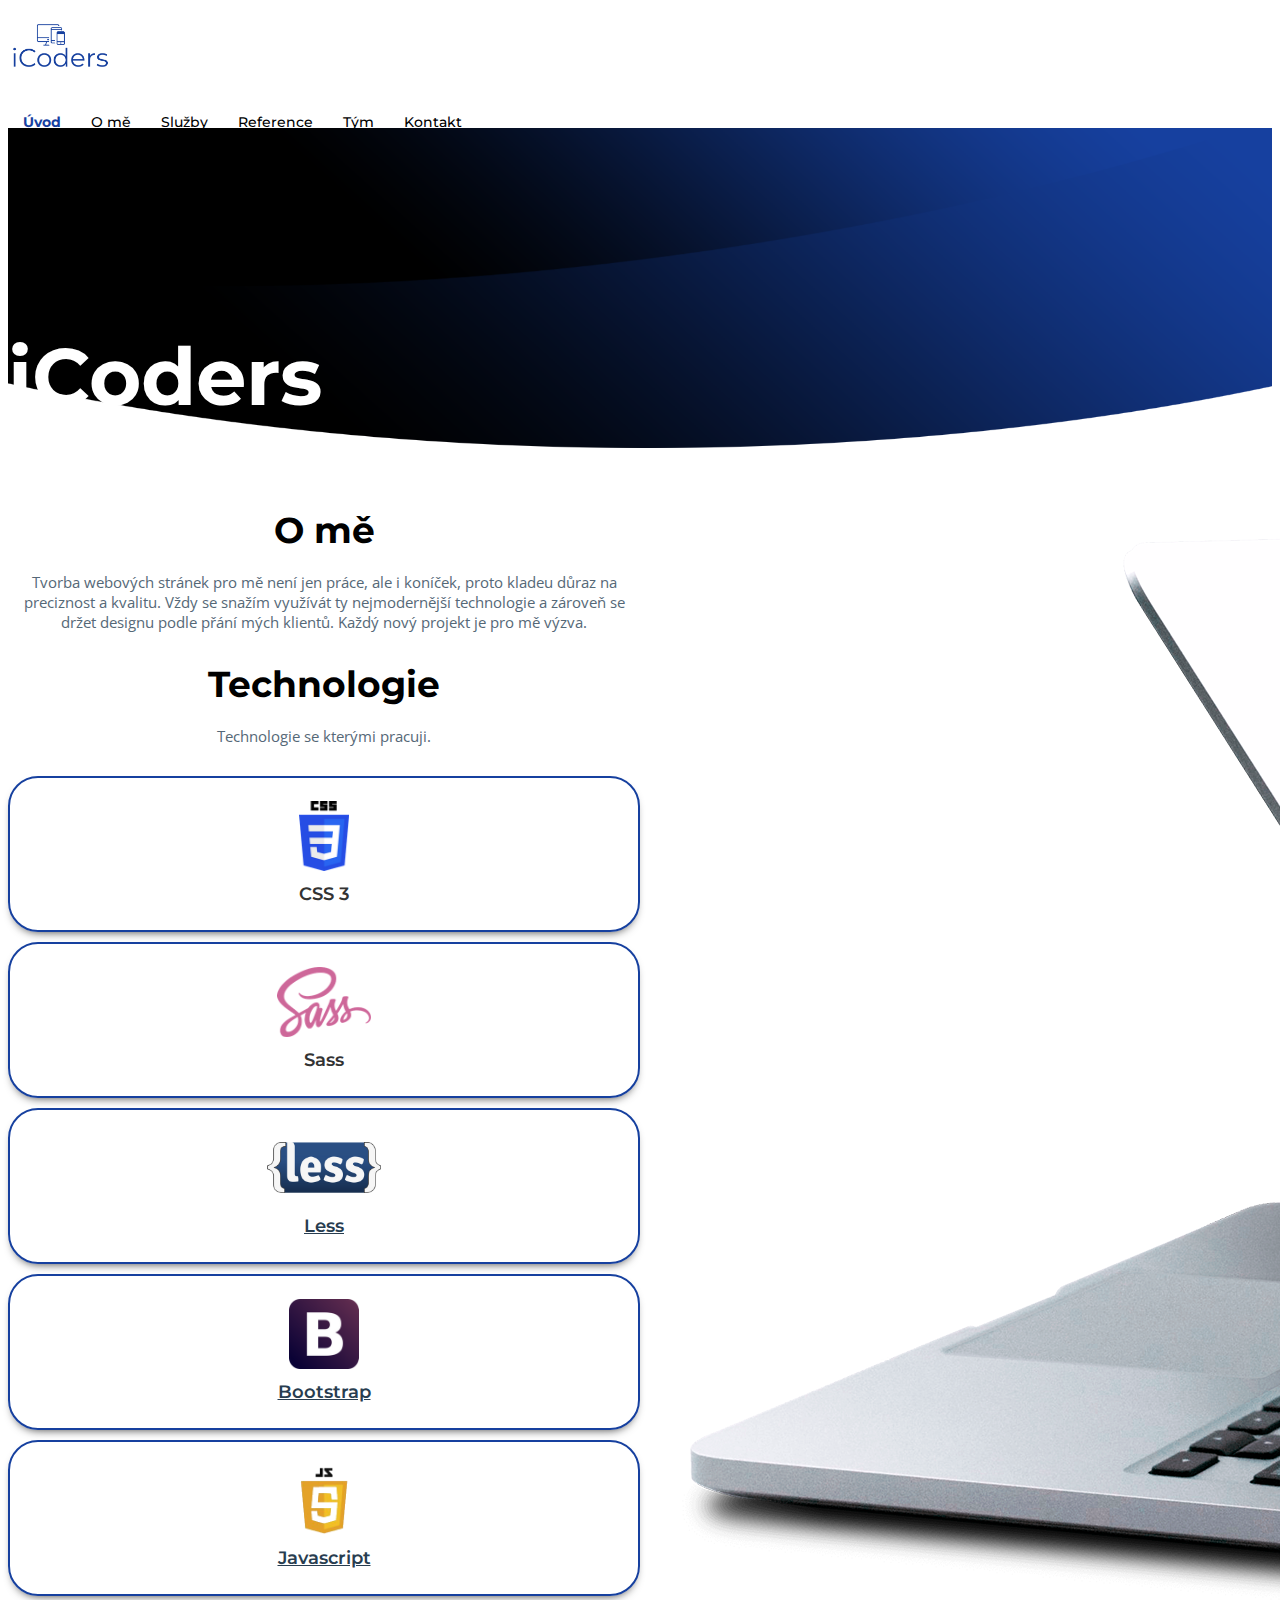
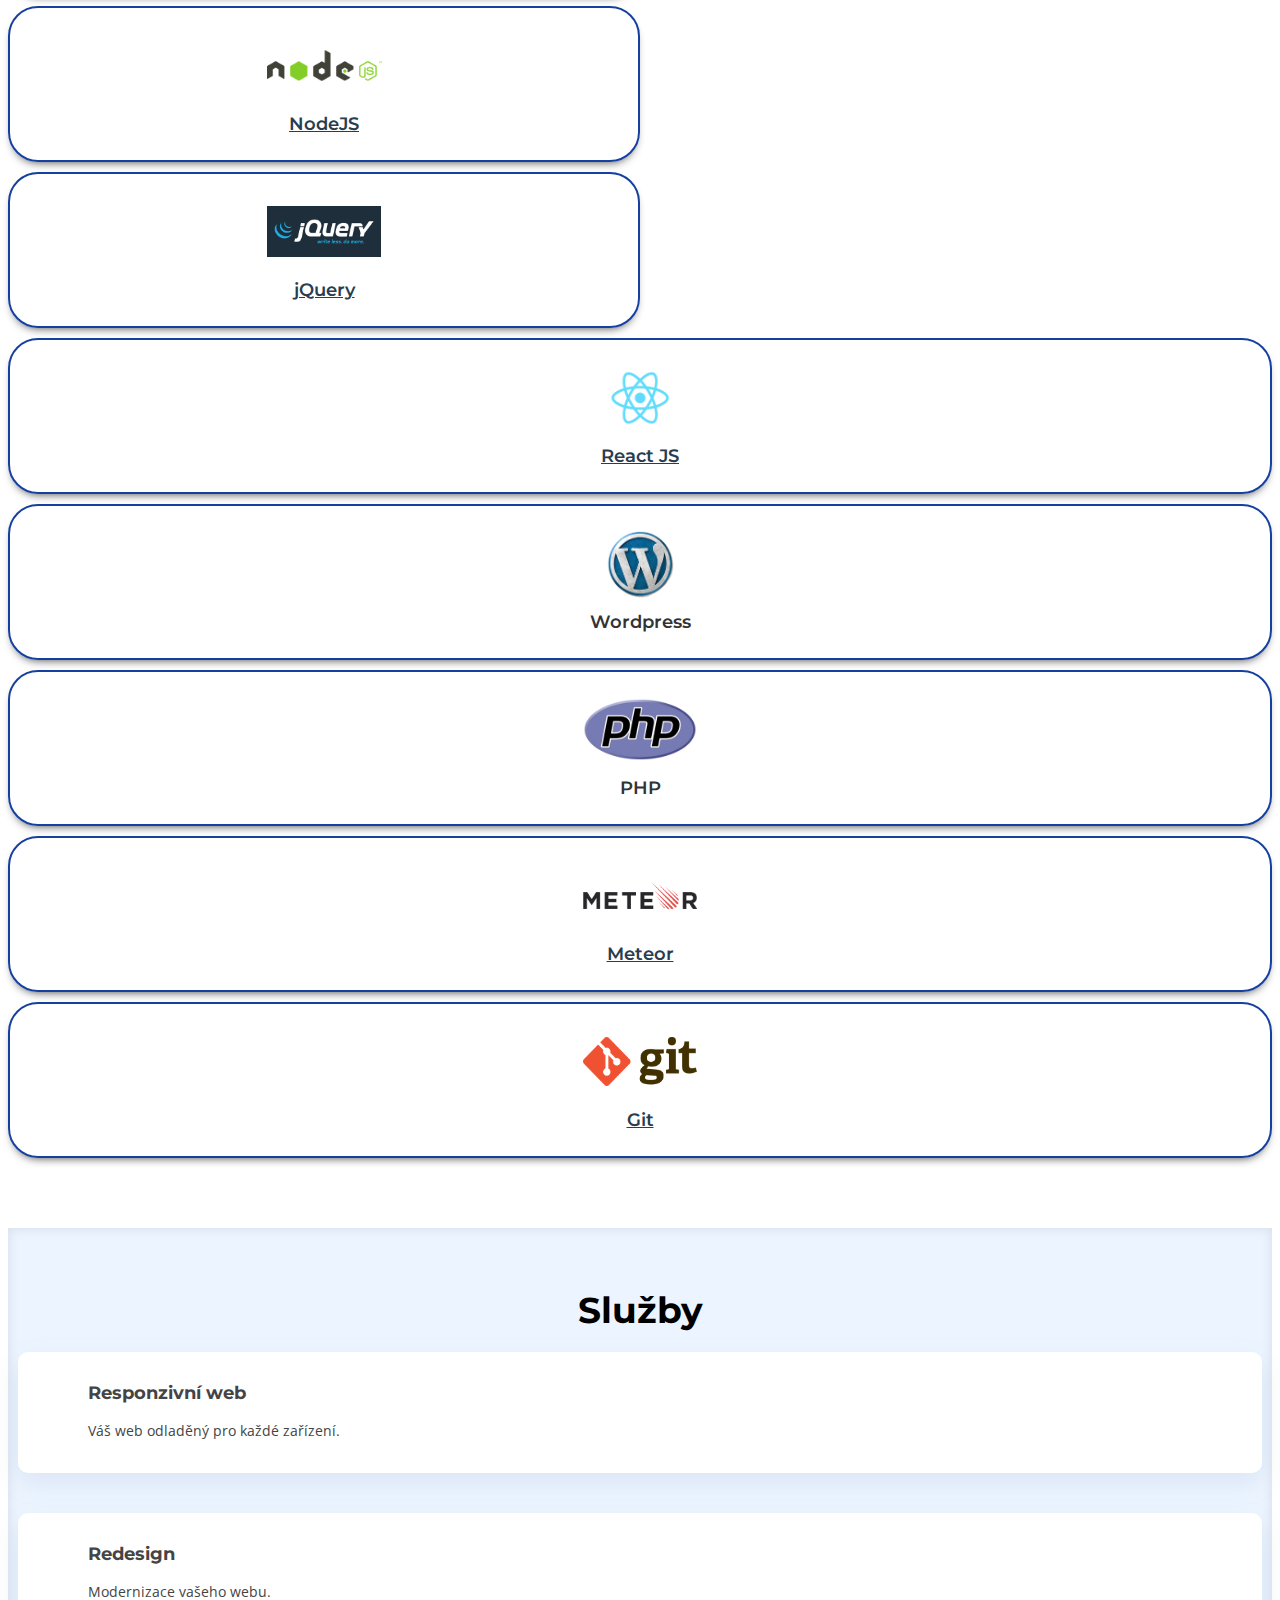
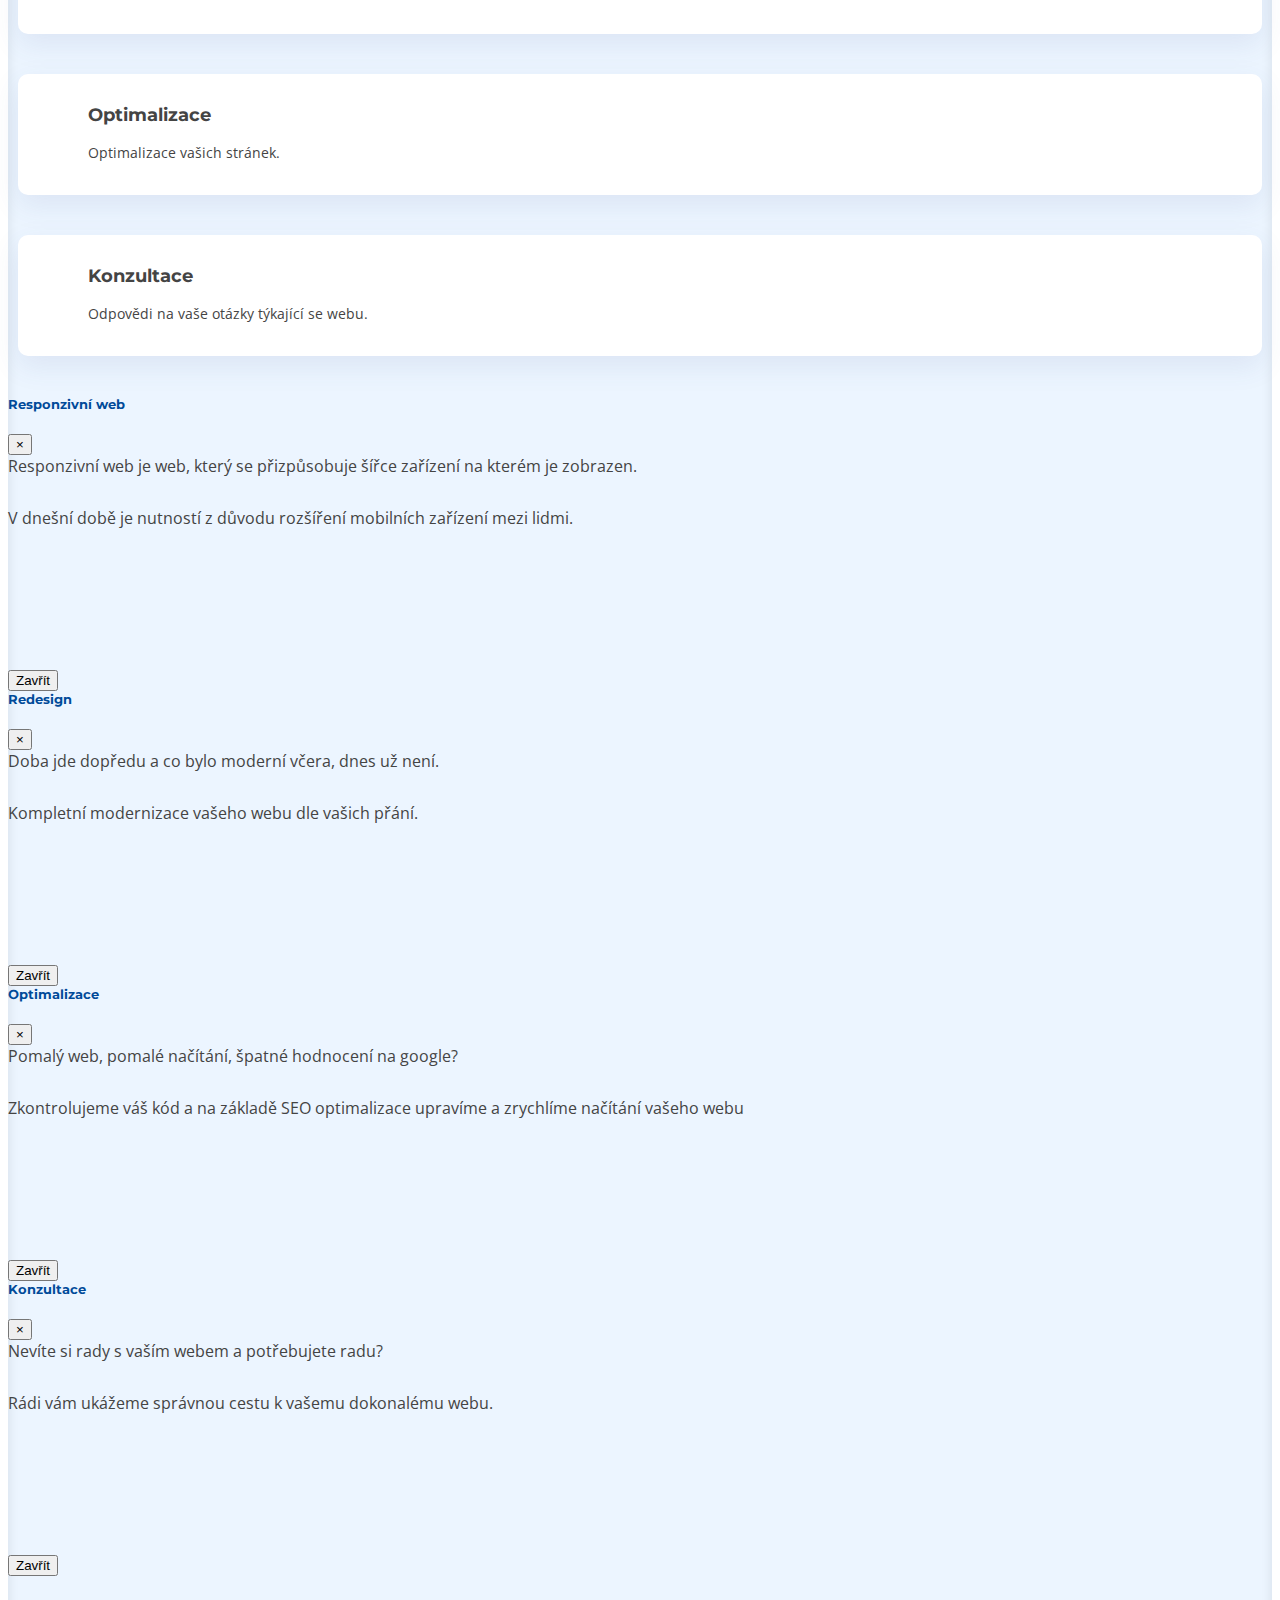
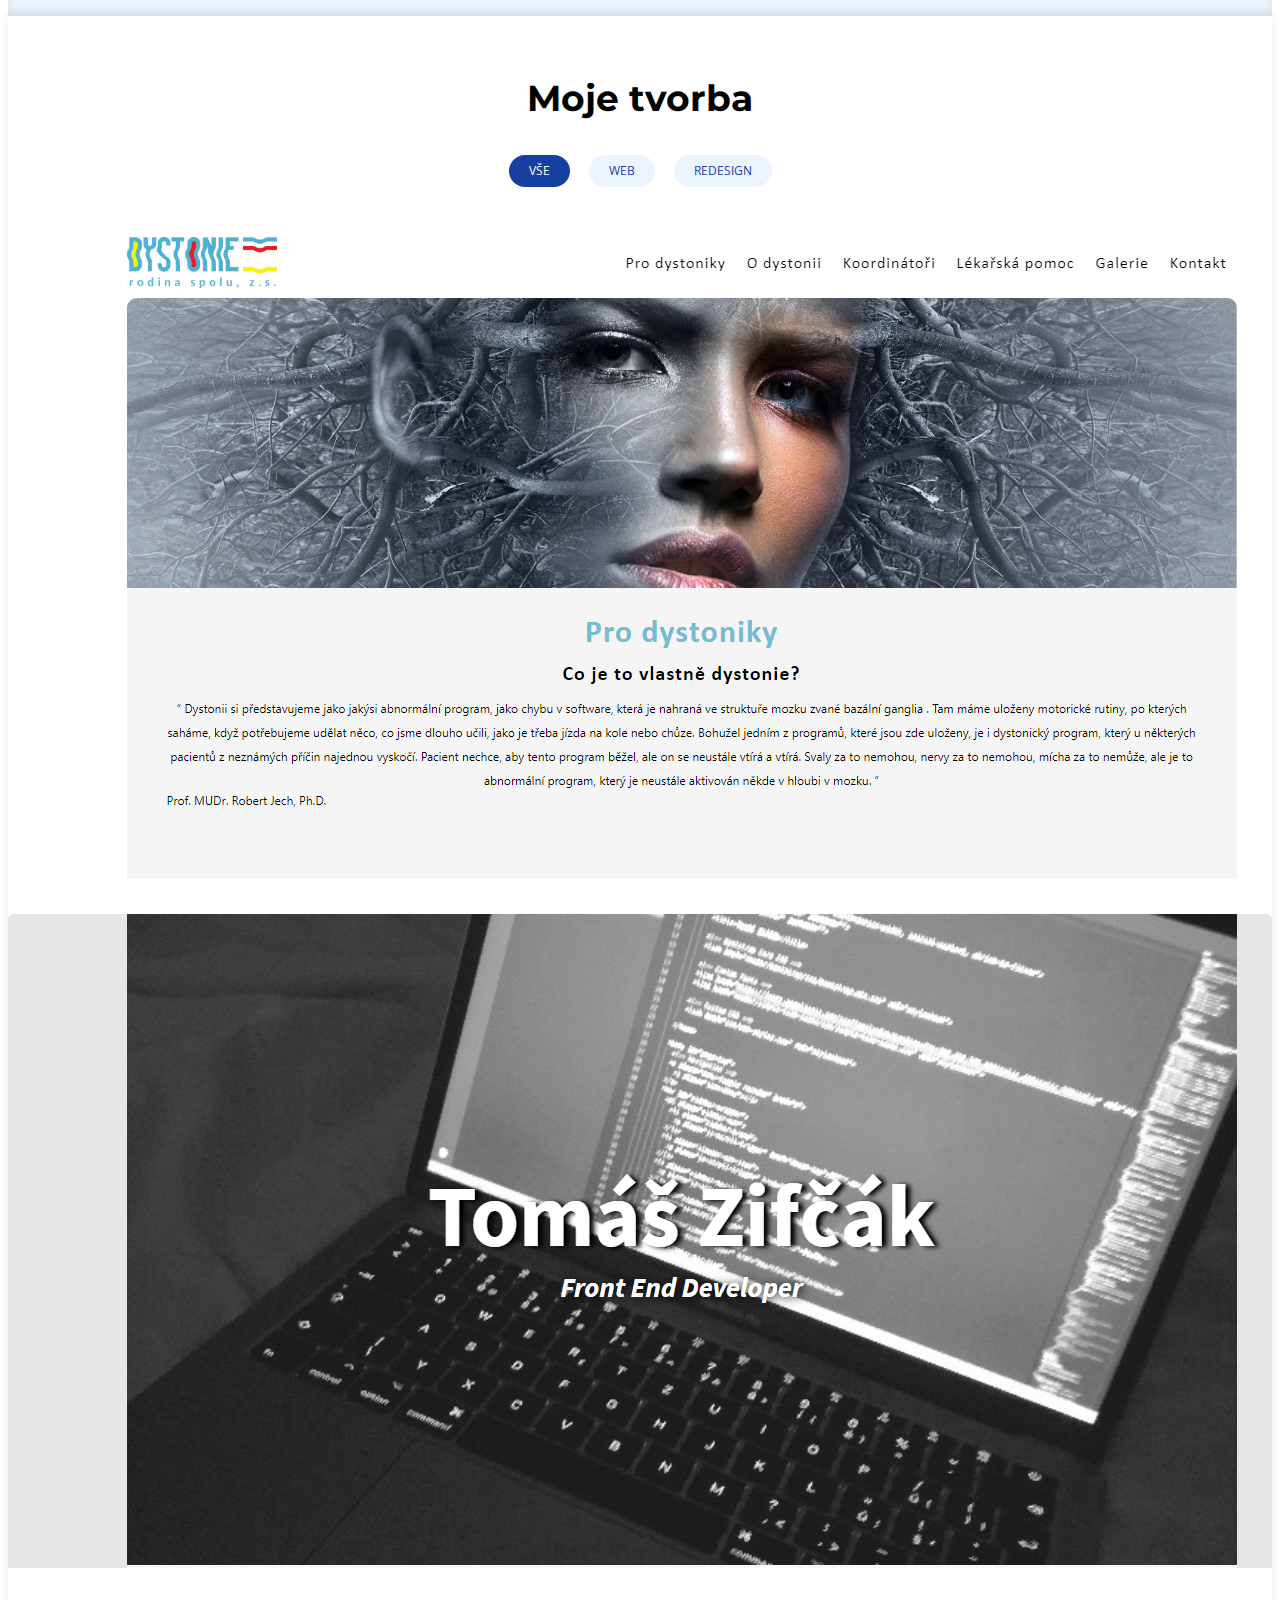
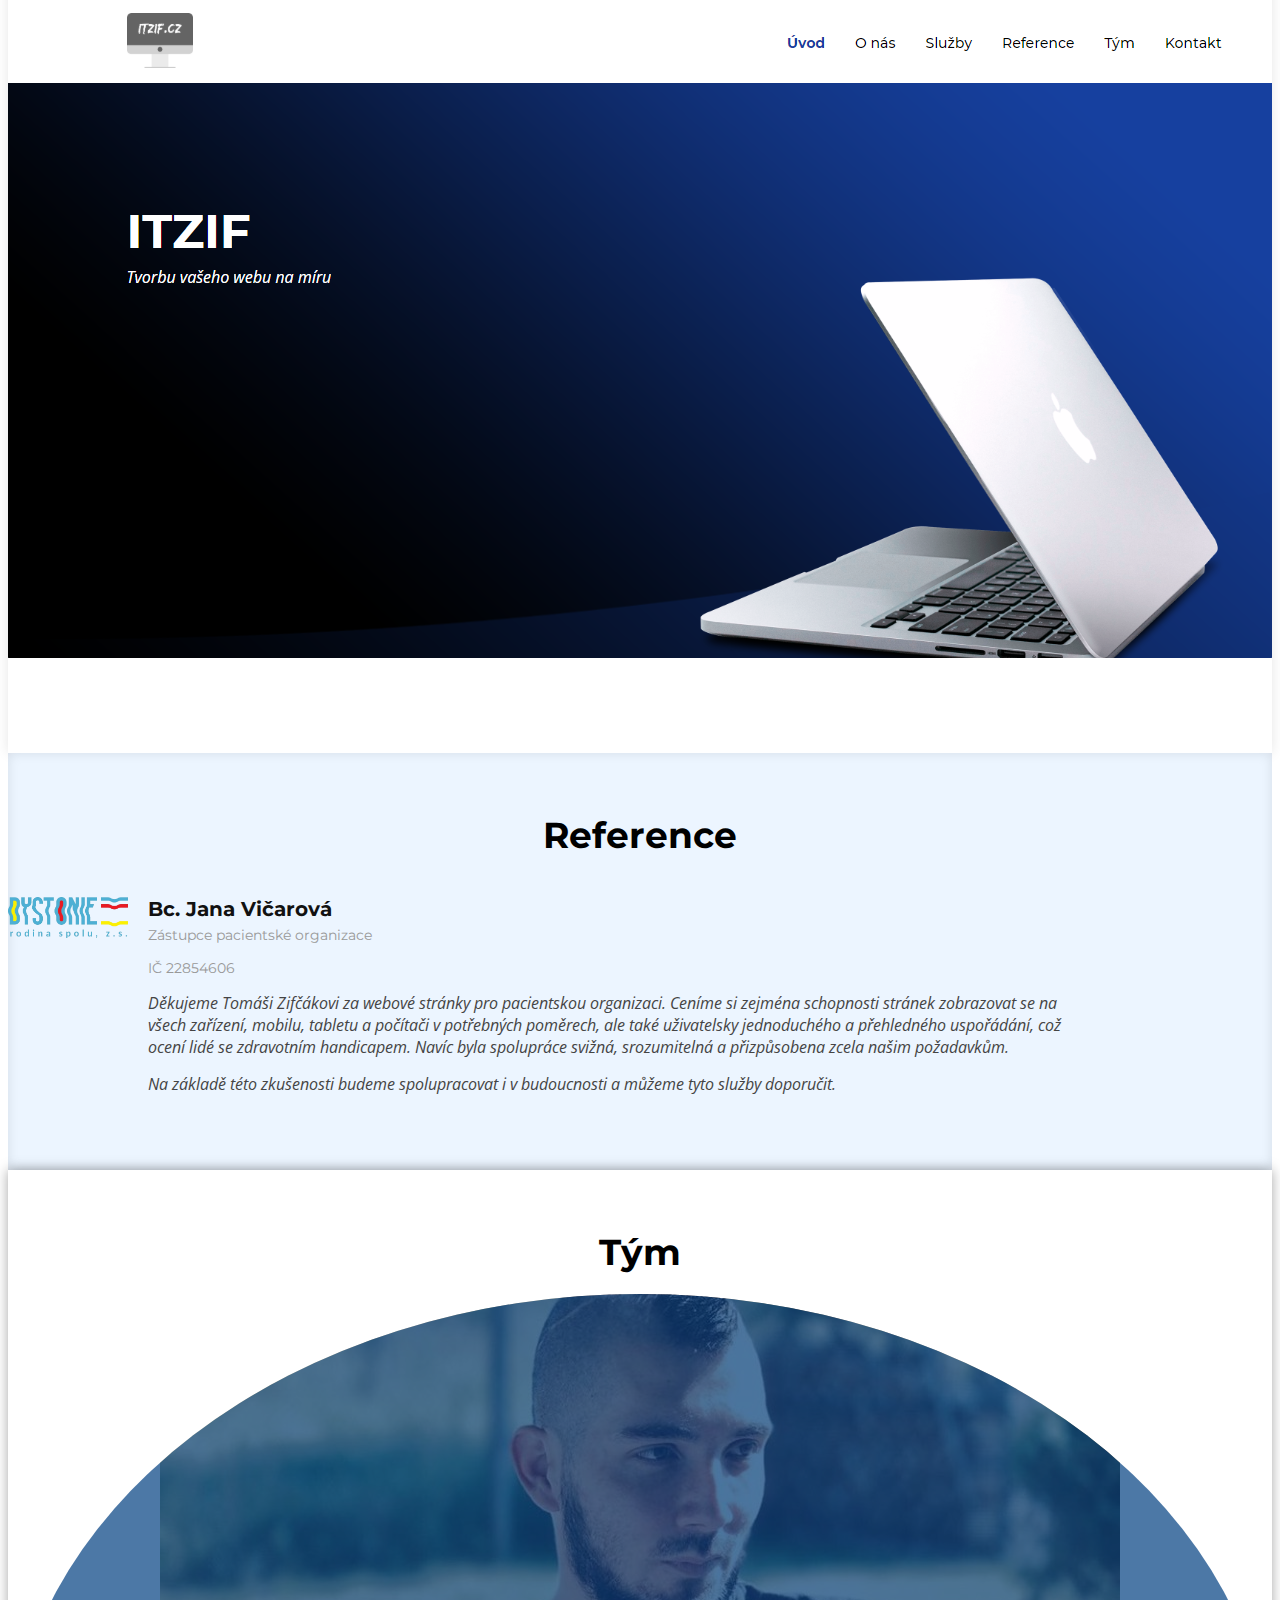
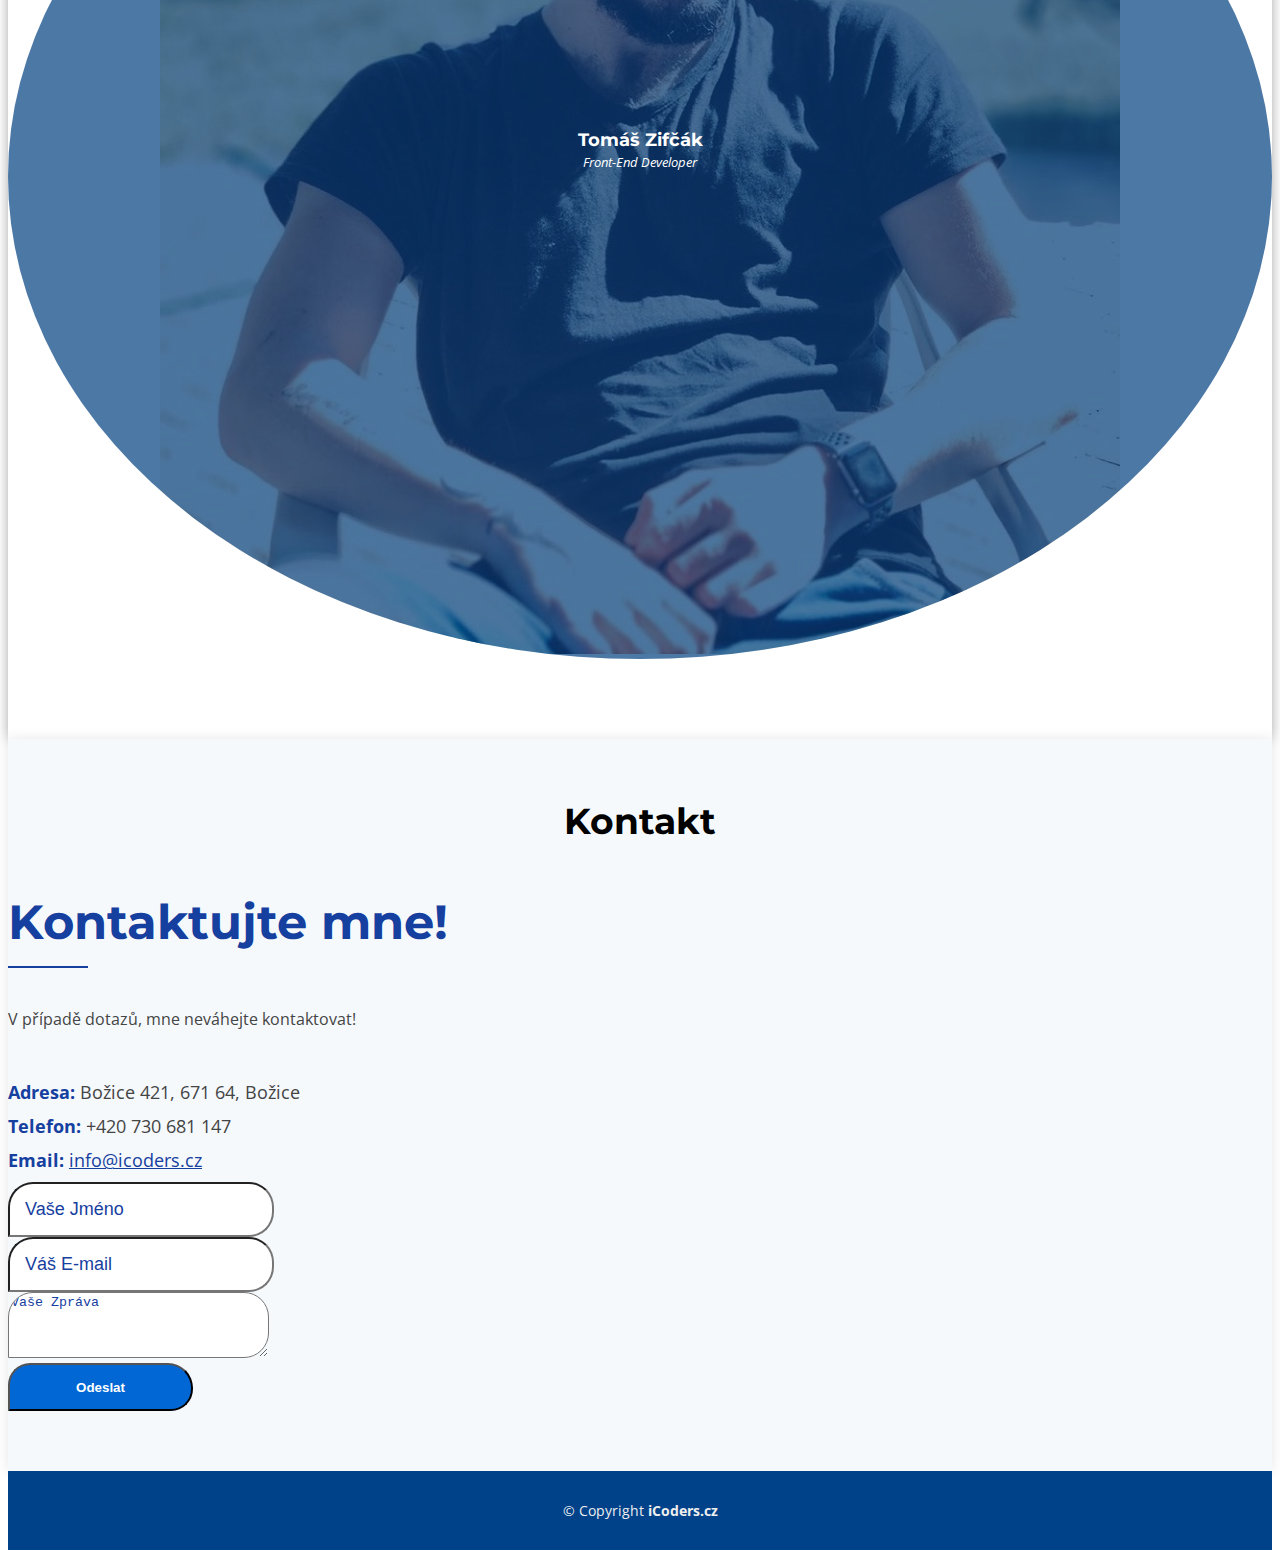
==== app.html @ a3548d5a "change on html and add app html teplate" ====
<!DOCTYPE html>
<html lang="en">
<head>
  <meta charset="utf-8">
  <title>iCoders</title>
  <meta content="width=device-width, initial-scale=1.0" name="viewport">
  <meta content="" name="keywords">
  <meta content="" name="description">
<script data-ad-client="ca-pub-7503499873285208" async src="https://pagead2.googlesyndication.com/pagead/js/adsbygoogle.js"></script>

  <!-- Favicons -->
  <link href="img/favicon.png" rel="icon">

  <!-- Google Fonts -->
  <link href="https://fonts.googleapis.com/css?family=Open+Sans:300,300i,400,400i,700,700i|Montserrat:300,400,500,700" rel="stylesheet">

  <!-- Bootstrap CSS File -->
  <link href="lib/bootstrap/css/bootstrap.min.css" rel="stylesheet">


  <!-- Libraries CSS Files -->
  <link href="lib/font-awesome/css/font-awesome.min.css" rel="stylesheet">
  <link href="lib/animate/animate.min.css" rel="stylesheet">
  <link href="lib/ionicons/css/ionicons.min.css" rel="stylesheet">
  <link href="lib/owlcarousel/assets/owl.carousel.min.css" rel="stylesheet">
  <link href="lib/lightbox/css/lightbox.min.css" rel="stylesheet">

  <!-- Main Stylesheet File -->
  <link href="css/style.css" rel="stylesheet">
</head>

<body>

  
  <!--==========================
  Header
  ============================-->
  <header id="header" class="fixed-top">
    <div class="container">

      <div class="logo float-left">
        <a href="#intro" class="scrollto"><img src="img/icoders-logo.png" alt="logo" class="img-fluid"></a>
      </div>

      <nav class="main-nav float-right d-none d-lg-block">
        <ul>
          <li class="active"><a href="#intro">Úvod</a></li>
          <li><a href="#about">O mě</a></li>
          <li><a href="#services">Služby</a></li>
          <li><a href="#portfolio">Reference</a></li>
          <li><a href="#team">Tým</a></li>
          <li><a href="#contact">Kontakt</a></li>
        </ul>
      </nav><!-- .main-nav -->
      
    </div>
  </header><!-- #header -->

  <!--==========================
    Intro Section
  ============================-->
  <section id="intro" class="clearfix">
    <div class="container">
      <div class="intro-info  wow fadeInUp">
        <h2>iCoders</h2>
        <p>Tvorba vašeho webu na míru </p>
      </div>

      <div class="intro-img  wow fadeInRight" data-wow-delay="0.3s">
        <img src="img/pc.png" alt="pc" class="img-fluid">
      </div>

     

    </div>
  </section><!-- #intro -->

  <main id="main">

    <!--==========================
      About Us Section
    ============================-->
    <section id="about">
      <div class="container">

        <header class="section-header">
          <h3>O mě</h3>
          <p>
            Tvorba webových stránek pro mě není jen práce, ale i koníček, proto kladeu důraz na preciznost a kvalitu.
            Vždy se snažím využívát ty nejmodernější technologie a zároveň se držet designu podle přání
            mých klientů. Každý nový projekt je pro mě výzva.
          </p>
        </header>
        <div class="section-header">
          <h3>Technologie</h3>
          <p> Technologie se kterými pracuji. </p>
        </div>

        <div class="row about-container">
          <div class="col-lg-4 content">
            <div class="icon-box wow fadeInUp">
              <div class="icon"><img src="img/technologie/css3.png" alt="css3" class="img-fluid" /></div>
              <h4 class="title">CSS 3</h4>
            </div>

            <div class="icon-box wow fadeInUp">
              <div class="icon"><img src="img/technologie/sass.png" alt="sass" class="img-fluid" /></div>
              <h4 class="title">Sass</h4>
            </div>

            <div class="icon-box wow fadeInUp" data-wow-delay="0.2s">
              <div class="icon"><img src="img/technologie/less.png" alt="less" class="img-fluid" /></div>
              <h4 class="title"><a href="">Less</a></h4>
            </div>

            <div class="icon-box wow fadeInUp" data-wow-delay="0.4s">
              <div class="icon"><img src="img/technologie/bootstrap.png" alt="bootstrap" class="img-fluid" /></div>
              <h4 class="title"><a href="">Bootstrap</a></h4>
            </div>
          </div>

          <div class="col-lg-4 content">
            <div class="icon-box wow fadeInUp" data-wow-delay="0.2s">
              <div class="icon"><img src="img/technologie/javascript.png" alt="javascript" class="img-fluid" /></div>
              <h4 class="title"><a href="">Javascript</a></h4>
            </div>

            <div class="icon-box wow fadeInUp" data-wow-delay="0.4s">
              <div class="icon"><img src="img/technologie/nodejs.png" alt="nodejs" class="img-fluid" /></div>
              <h4 class="title"><a href="">NodeJS</a></h4>
            </div>

            <div class="icon-box wow fadeInUp" data-wow-delay="0.4s">
              <div class="icon"><img src="img/technologie/jquery.png" alt="jquery" class="img-fluid" /></div>
              <h4 class="title"><a href="">jQuery</a></h4>
            </div>

            <div class="icon-box wow fadeInUp" data-wow-delay="0.4s">
              <div class="icon"><img src="img/technologie/reactjs.png" alt="reactjs" class="img-fluid" /></div>
              <h4 class="title"><a href="">React JS</a></h4>
            </div>
          </div>
          <div class="col-lg-4 content">
            <div class="icon-box wow fadeInUp">
              <div class="icon"><img src="img/technologie/wordpress.png" alt="wordpress" class="img-fluid" /></div>
              <h4 class="title">Wordpress</h4>
            </div>

            <div class="icon-box wow fadeInUp">
              <div class="icon"><img src="img/technologie/php.png" alt="php" class="img-fluid" /></div>
              <h4 class="title">PHP</h4>
            </div>

            <div class="icon-box wow fadeInUp" data-wow-delay="0.2s">
              <div class="icon"><img src="img/technologie/meteorjs.png" alt="meteorjs" class="img-fluid" /></div>
              <h4 class="title"><a href="">Meteor</a></h4>
            </div>
  
            <div class="icon-box wow fadeInUp" data-wow-delay="0.4s">
              <div class="icon"><img src="img/technologie/git.png" alt="git" class="img-fluid" /></div>
              <h4 class="title"><a href="">Git</a></h4>
            </div>
          </div>
        </div>
      </div>
    </section><!-- #about -->

    <!--==========================
      Services Section
    ============================-->
    <section id="services" class="section-bg">
      <div class="container">

        <header class="section-header">
          <h3>Služby</h3>
        </header>

        <div class="row">
          <div class="col-md-6 col-lg-5 offset-lg-1 mb-4 wow bounceInUp" data-wow-duration="1.4s">
            <div class="box" data-toggle="modal" data-target="#responsive">
              <div class="icon"><i class="fa fa-mobile"></i></div>
              <h4 class="title">Responzivní web</h4>
              <p class="description">Váš web odladěný pro každé zařízení.</p>
            </div>
          </div>

          <div class="col-md-6 col-lg-5 mb-4 wow bounceInUp" data-wow-duration="1.4s">
            <div class="box" data-toggle="modal" data-target="#redesign">
              <div class="icon"><i class="fa fa-pencil"></i></div>
              <h4 class="title">Redesign</h4>
              <p class="description">Modernizace vašeho webu.</p>
            </div>
          </div>

          <div class="col-md-6 col-lg-5 offset-lg-1 mb-4 wow bounceInUp" data-wow-delay="0.1s" data-wow-duration="1.4s">
            <div class="box" data-toggle="modal" data-target="#optimalization">
              <div class="icon"><i class="fa fa-history"></i></div>
              <h4 class="title">Optimalizace</h4>
              <p class="description">Optimalizace vašich stránek.</p>
            </div>
          </div>

          <div class="col-md-6 col-lg-5 mb-4 wow bounceInUp" data-wow-delay="0.1s" data-wow-duration="1.4s">
            <div class="box" data-toggle="modal" data-target="#konzultation">
              <div class="icon"><i class="fa fa-info-circle"></i></div>
              <h4 class="title">Konzultace</h4>
              <p class="description">Odpovědi na vaše otázky týkající se webu.</p>
            </div>
          </div>
        </div>
      </div>

      <div class="modal fade" id="responsive" tabindex="-1" role="dialog" aria-labelledby="responsive" aria-hidden="true">
        <div class="modal-dialog modal-lg modal-dialog-centered" role="document">
          <div class="modal-content">
            <div class="modal-header">
              <h5 class="modal-title" id="responsive">Responzivní web</h5>
              <button type="button" class="close" data-dismiss="modal" aria-label="Close">
                <span aria-hidden="true">&times;</span>
              </button>
            </div>
            <div class="modal-body">
              <p>Responzivní web je web, který se přizpůsobuje šířce zařízení na kterém je zobrazen.</p>
              <p>V dnešní době je nutností z důvodu rozšíření mobilních zařízení mezi lidmi.</p>
              <div class="d-flex justify-content-center align-items-center">
                <i class="fa fa-mobile"></i>
                <i class="fa fa-tablet"></i>
                <i class="fa fa-desktop"></i>
              </div>
            </div>
            <div class="modal-footer">
              <button type="button" class="btn btn-danger" data-dismiss="modal">Zavřít</button>
            </div>
          </div>
        </div>
      </div>

      <div class="modal fade" id="redesign" tabindex="-1" role="dialog" aria-labelledby="redesign" aria-hidden="true">
        <div class="modal-dialog modal-lg modal-dialog-centered" role="document">
          <div class="modal-content">
            <div class="modal-header">
              <h5 class="modal-title" id="redesign">Redesign</h5>
              <button type="button" class="close" data-dismiss="modal" aria-label="Close">
                <span aria-hidden="true">&times;</span>
              </button>
            </div>
            <div class="modal-body">
              <p>Doba jde dopředu a co bylo moderní včera, dnes už není.</p>
              <p>Kompletní modernizace vašeho webu dle vašich přání.</p>
              <div class="d-flex justify-content-center align-items-center">
                <i class="fa fa-edit"></i>
                <i class="fa fa-pencil"></i>
                <i class="fa fa-picture-o"></i>
              </div>
            </div>
            <div class="modal-footer">
              <button type="button" class="btn btn-danger" data-dismiss="modal">Zavřít</button>
            </div>
          </div>
        </div>
      </div>

      <div class="modal fade" id="optimalization" tabindex="-1" role="dialog" aria-labelledby="optimalization" aria-hidden="true">
        <div class="modal-dialog modal-lg modal-dialog-centered" role="document">
          <div class="modal-content">
            <div class="modal-header">
              <h5 class="modal-title" id="optimalization">Optimalizace</h5>
              <button type="button" class="close" data-dismiss="modal" aria-label="Close">
                <span aria-hidden="true">&times;</span>
              </button>
            </div>
            <div class="modal-body">
              <p>Pomalý web, pomalé načítání, špatné hodnocení na google?</p>
              <p>Zkontrolujeme váš kód a na základě SEO optimalizace upravíme a zrychlíme načítání vašeho webu</p>
              <div class="d-flex justify-content-center align-items-center">
                <i class="fa fa-line-chart"></i>
                <i class="fa fa-history"></i>
              </div>
            </div>
            <div class="modal-footer">
              <button type="button" class="btn btn-danger" data-dismiss="modal">Zavřít</button>
            </div>
          </div>
        </div>
      </div>
  
      <div class="modal fade" id="konzultation" tabindex="-1" role="dialog" aria-labelledby="konzultation" aria-hidden="true">
        <div class="modal-dialog modal-lg modal-dialog-centered" role="document">
          <div class="modal-content">
            <div class="modal-header">
              <h5 class="modal-title" id="konzultation">Konzultace</h5>
              <button type="button" class="close" data-dismiss="modal" aria-label="Close">
                <span aria-hidden="true">&times;</span>
              </button>
            </div>
            <div class="modal-body">
              <p>Nevíte si rady s vaším webem a potřebujete radu?</p>
              <p>Rádi vám ukážeme správnou cestu k vašemu dokonalému webu.</p>
              <div class="d-flex justify-content-center align-items-center">
                <i class="fa fa-map-signs"></i>
                <i class="fa fa-wrench"></i>
              </div>
            </div>
            <div class="modal-footer">
              <button type="button" class="btn btn-danger" data-dismiss="modal">Zavřít</button>
            </div>
          </div>
        </div>
      </div>
    </section><!-- #services -->

    <!--==========================
      Portfolio Section
    ============================-->
    <section id="portfolio" class="clearfix">
      <div class="container">

        <header class="section-header">
          <h3 class="section-title">Moje tvorba</h3>
        </header>

        <div class="row">
          <div class="col-lg-12">
            <ul id="portfolio-flters">
              <li data-filter="*" class="filter-active">Vše</li>
              <li data-filter=".filter-web">Web</li>
              <li data-filter=".filter-redesign">Redesign</li>              
            </ul>
          </div>
        </div>

        <div class="row portfolio-container">
          <div class="col-lg-4 col-md-6 portfolio-item filter-web" data-wow-delay="0.1s">
            <div class="portfolio-wrap">
              <img src="img/tvorba/dystonia.png" class="img-fluid" alt="dystonia">
              <div class="portfolio-info">
                <h4><a href="http://www.dystonia.cz/" target="_blank">Dystonia.cz</a></h4>
                <p>Web pro organiaci, která pomáhá pacientům s dystonií.</p>
                <div>
                  <a href="img/tvorba/dystonia.png" class="link-preview" data-lightbox="portfolio" data-title="Dystonia" title="Preview"><i class="ion ion-eye"></i></a>
                </div>
              </div>
            </div>
          </div>
          <div class="col-lg-4 col-md-6 portfolio-item filter-redesign" data-wow-delay="0.1s">
            <div class="portfolio-wrap">
              <img src="img/tvorba/itzif1.png" class="img-fluid" alt="itzif 1">
              <div class="portfolio-info">
                <h4>ITZIF 1.verze</a></h4>
                <p>Osobní stránky</p>
                <div>
                  <a href="img/tvorba/itzif1.png" class="link-preview" data-lightbox="portfolio" data-title="ITZIF 1. verze" title="Preview"><i class="ion ion-eye"></i></a>
                </div>
              </div>
            </div>
          </div>
          <div class="col-lg-4 col-md-6 portfolio-item filter-web filter-redesign" data-wow-delay="0.1s">
            <div class="portfolio-wrap">
              <img src="img/tvorba/itzif2.png" class="img-fluid" alt="Itzif 2">
              <div class="portfolio-info">
                <h4><a href="#">ITZIF redesign</a></h4>
                <p>Osobní stránky po redesignu</p>
                <div>
                  <a href="img/tvorba/itzif2.png" class="link-preview" data-lightbox="portfolio" data-title="ITZIF po redesignu" title="Preview"><i class="ion ion-eye"></i></a>
                </div>
              </div>
            </div>
          </div>
        </div>
      </div>
    </section><!-- #portfolio -->

    <!--==========================
      Clients Section
    ============================-->
    <section id="testimonials" class="section-bg">
      <div class="container">

        <header class="section-header">
          <h3>Reference</h3>
        </header>

        <div class="row justify-content-center">
          <div class="col-lg-8">
            <div class="owl-carousel testimonials-carousel wow fadeInUp">
              <div class="testimonial-item">
                <img src="img/reference/dystonie.png" class="testimonial-img" alt="dystonie">
                <h3>Bc. Jana Vičarová</h3>
                <h4>Zástupce pacientské organizace</h4>
                <h4>IČ 22854606 </h4>
                <p>
                  Děkujeme Tomáši Zifčákovi za webové stránky pro pacientskou organizaci. 
                  Ceníme si zejména schopnosti stránek zobrazovat se na všech zařízení, mobilu, 
                  tabletu a počítači v potřebných poměrech, ale také uživatelsky jednoduchého a 
                  přehledného uspořádání, což ocení lidé se zdravotním handicapem. 
                  Navíc byla spolupráce svižná, srozumitelná a přizpůsobena zcela našim požadavkům.
                </p>
                <p>
                  Na základě této zkušenosti budeme spolupracovat i v budoucnosti a můžeme tyto služby doporučit.
                </p>                    
              </div>
            </div>
          </div>
        </div>
      </div>
    </section><!-- #testimonials -->

    <!--==========================
      Team Section
    ============================-->
    <section id="team">
      <div class="container">
        <div class="section-header">
          <h3>Tým</h3>
        </div>

        <div class="row d-flex justify-content-center">
          <div class="col-lg-4 col-md-4 wow fadeInUp">
            <div class="member">
              <img src="img/tym/tomas.jpg" class="img-fluid" alt="">
              <div class="member-info">
                <div class="member-info-content">
                  <h4>Tomáš Zifčák</h4>
                  <span>Front-End Developer</span>
                  <div class="social">
                    <a href="https://www.facebook.com/majny.zifcakuj" target="_blank"><i class="fa fa-facebook"></i></a>
                    <a href="https://www.instagram.com/tomyzify/" target="_blank"><i class="fa fa-instagram"></i></a>
                  </div>
                </div>
              </div>
            </div>
          </div>
        </div>
      </div>
    </section><!-- #team -->

    <!--==========================
      Contact Section
    ============================ -->
    <section id="contact" class="section-bg footer-contact-area">
      <div class="container">
        <div class="section-header">
          <h3>Kontakt</h3>
        </div>

        <div class="row wow fadeInUp">
          <div class="col-md-6 mb-5">
              <!-- Heading Text  -->
              <div class="section-heading">
                  <h2>Kontaktujte mne!</h2>
                  <div class="line-shape"></div>
              </div>
              <div class="footer-text">
                  <p>V případě dotazů, mne neváhejte kontaktovat!</p>
              </div>
              <div class="address-text">
                  <p><span>Adresa:</span> Božice 421, 671 64, Božice</p>
              </div>
              <div class="phone-text">
                  <p><span>Telefon:</span> +420 730 681 147</p>
              </div>
              <div class="email-text">
                  <p><span>Email:</span> <a href="mailto:info@icoders.cz">info@icoders.cz</a></p>
              </div>
          </div>
          <div class="col-md-6 mb-5">
              <div class="contact_from">
                  <form action="" method="post">
                      <div class="contact_input_area">
                          <div class="row">
                              <div class="col-md-12">
                                  <div class="form-group">
                                      <input type="text" class="form-control" name="name" id="name" placeholder="Vaše Jméno" required>
                                  </div>
                              </div>
                              <div class="col-md-12">
                                  <div class="form-group">
                                      <input type="email" class="form-control" name="email" id="email" placeholder="Váš E-mail" required>
                                  </div>
                              </div>
                              <div class="col-12">
                                  <div class="form-group">
                                      <textarea name="message" class="form-control" id="message" cols="30" rows="4" placeholder="Vaše Zpráva" required></textarea>
                                  </div>
                              </div>
                              <div class="col-12">
                                  <button type="submit" class="btn submit-btn">Odeslat</button>
                              </div>
                          </div>
                      </div>
                  </form>
              </div>
          </div>
      </div>
    </section>

  </main>

  <!--==========================
    Footer
  ============================-->
  <footer id="footer">
    <div class="container">
      <div class="copyright">
        &copy; Copyright <strong>iCoders.cz</strong>
      </div>
    </div>
  </footer><!-- #footer -->

  <a href="#" class="back-to-top"><i class="fa fa-chevron-up"></i></a>
  <!-- Uncomment below i you want to use a preloader -->
  <!-- <div id="preloader"></div> -->

  <!-- JavaScript Libraries -->
  <script src="lib/jquery/jquery.min.js"></script>
  <script src="lib/jquery/jquery-migrate.min.js"></script>
  <script src="lib/bootstrap/js/bootstrap.bundle.min.js"></script>
  <script src="lib/bootstrap/js/bootstrap.bundle.min.js"></script>
  <script src="lib/easing/easing.min.js"></script>
  <script src="lib/mobile-nav/mobile-nav.js"></script>
  <script src="lib/wow/wow.min.js"></script>
  <script src="lib/waypoints/waypoints.min.js"></script>
  <script src="lib/counterup/counterup.min.js"></script>
  <script src="lib/owlcarousel/owl.carousel.min.js"></script>
  <script src="lib/isotope/isotope.pkgd.min.js"></script>
  <script src="lib/lightbox/js/lightbox.min.js"></script>
  <!-- Template Main Javascript File -->
  <script src="js/main.js"></script>
</body>
</html>
---- css/style.css ----
/*--------------------------------------------------------------
# General
--------------------------------------------------------------*/

body {
  background: #fff;
  color: #444;
  font-family: "Open Sans", sans-serif;
}

a {
  color: #16409f;
  transition: 0.5s;
}

a:hover,
a:active,
a:focus {
  color: #0b6bd3;
  outline: none;
  text-decoration: none;
}

p {
  padding: 0;
  margin: 0 0 30px 0;
}

h1,
h2,
h3,
h4,
h5,
h6 {
  font-family: "Montserrat", sans-serif;
  font-weight: 400;
  margin: 0 0 20px 0;
  padding: 0;
}

/* Back to top button */

.back-to-top {
  position: fixed;
  display: none;
  background: #16409f;
  color: #fff;
  width: 44px;
  height: 44px;
  text-align: center;
  line-height: 1;
  font-size: 16px;
  border-radius: 50%;
  right: 15px;
  bottom: 15px;
  transition: background 0.5s;
  z-index: 11;
}

.back-to-top i {
  padding-top: 12px;
  color: #fff;
}

/* Prelaoder */

#preloader {
  position: fixed;
  top: 0;
  left: 0;
  right: 0;
  bottom: 0;
  z-index: 9999;
  overflow: hidden;
  background: #fff;
}

#preloader:before {
  content: "";
  position: fixed;
  top: calc(50% - 30px);
  left: calc(50% - 30px);
  border: 6px solid #f2f2f2;
  border-top: 6px solid #16409f;
  border-radius: 50%;
  width: 60px;
  height: 60px;
  -webkit-animation: animate-preloader 1s linear infinite;
  animation: animate-preloader 1s linear infinite;
}

@-webkit-keyframes animate-preloader {
  0% {
    -webkit-transform: rotate(0deg);
    transform: rotate(0deg);
  }

  100% {
    -webkit-transform: rotate(360deg);
    transform: rotate(360deg);
  }
}

@keyframes animate-preloader {
  0% {
    -webkit-transform: rotate(0deg);
    transform: rotate(0deg);
  }

  100% {
    -webkit-transform: rotate(360deg);
    transform: rotate(360deg);
  }
}

/*--------------------------------------------------------------
# Header
--------------------------------------------------------------*/

#header {
  height: 80px;
  transition: all 0.5s;
  z-index: 997;
  transition: all 0.5s;
  padding: 20px 0;
  background: #fff;
}

#header.header-scrolled,
#header.header-pages {
  height: 60px;
  padding: 10px 0;
  border-bottom: 2px solid #16409f;
}

#header .logo img {
  padding: 0;
  margin-top: -35px;
  max-height: 105px;
}

.main-pages {
  margin-top: 60px;
}

/*--------------------------------------------------------------
# Intro Section
--------------------------------------------------------------*/

#intro {
  width: 100%;
  position: relative;
  background: url("../img/intro-bg.png") center bottom no-repeat;
  background-size: cover;
  padding: 200px 0 120px 0;
}

#intro .intro-img {
  width: 50%;
  float: right;
}

#intro .intro-info {
  color: #fff;  
  width: 50%;
  float: left;
}

#intro .intro-info h2 {
  margin-bottom: 5px;
  font-size: 80px;
  font-weight: 700;
}

#intro .intro-info p {
  font-style: italic;
  font-size: 24px;
}

#intro .intro-info .btn-services {
  border: 2px solid #fff;
}

#intro .intro-info .btn-services:hover {
  background: #16409f;
  border-color: #16409f;
  color: #fff;
}

/*--------------------------------------------------------------
# Navigation Menu
--------------------------------------------------------------*/

/* Desktop Navigation */

.main-nav {
  /* Drop Down */
  /* Deep Drop Down */
}

.main-nav,
.main-nav * {
  margin: 0;
  padding: 0;
  list-style: none;
}

.main-nav > ul > li {
  position: relative;
  white-space: nowrap;
  float: left;
}

.main-nav a {
  display: block;
  position: relative;
  color: #000;
  padding: 10px 15px;
  transition: 0.3s;
  font-size: 14px;
  font-family: "Montserrat", sans-serif;
  font-weight: 500;
}

.main-nav a:hover,
.main-nav .active > a,
.main-nav li:hover > a {
  color: #16409f;
  font-weight: bold;
  text-decoration: none;
}

.main-nav .drop-down ul {
  display: block;
  position: absolute;
  left: 0;
  top: calc(100% + 30px);
  z-index: 99;
  opacity: 0;
  visibility: hidden;
  padding: 10px 0;
  background: #fff;
  box-shadow: 0px 0px 30px rgba(127, 137, 161, 0.25);
  transition: ease all 0.3s;
}

.main-nav .drop-down:hover > ul {
  opacity: 1;
  top: 100%;
  visibility: visible;
}

.main-nav .drop-down li {
  min-width: 180px;
  position: relative;
}

.main-nav .drop-down ul a {
  padding: 10px 20px;
  font-size: 13px;
  color: #004289;
}

.main-nav .drop-down ul a:hover,
.main-nav .drop-down ul .active > a,
.main-nav .drop-down ul li:hover > a {
  color: #16409f;
}

.main-nav .drop-down > a:after {
  content: "\f107";
  font-family: FontAwesome;
  padding-left: 10px;
}

.main-nav .drop-down .drop-down ul {
  top: 0;
  left: calc(100% - 30px);
}

.main-nav .drop-down .drop-down:hover > ul {
  opacity: 1;
  top: 0;
  left: 100%;
}

.main-nav .drop-down .drop-down > a {
  padding-right: 35px;
}

.main-nav .drop-down .drop-down > a:after {
  content: "\f105";
  position: absolute;
  right: 15px;
}

/* Mobile Navigation */

.mobile-nav {
  position: fixed;
  top: 0;
  bottom: 0;
  z-index: 9999;
  overflow-y: auto;
  left: -260px;
  width: 260px;
  padding-top: 18px;
  background: rgba(19, 39, 57, 0.8);
  transition: 0.4s;
}

.mobile-nav * {
  margin: 0;
  padding: 0;
  list-style: none;
}

.mobile-nav a {
  display: block;
  position: relative;
  color: #fff;
  padding: 10px 20px;
  font-weight: 500;
}

.mobile-nav a:hover,
.mobile-nav .active > a,
.mobile-nav li:hover > a {
  color: #74b5fc;
  text-decoration: none;
}

.mobile-nav .drop-down > a:after {
  content: "\f078";
  font-family: FontAwesome;
  padding-left: 10px;
  position: absolute;
  right: 15px;
}

.mobile-nav .active.drop-down > a:after {
  content: "\f077";
}

.mobile-nav .drop-down > a {
  padding-right: 35px;
}

.mobile-nav .drop-down ul {
  display: none;
  overflow: hidden;
}

.mobile-nav .drop-down li {
  padding-left: 20px;
}

.mobile-nav-toggle {
  position: fixed;
  right: 0;
  top: 0;
  z-index: 9998;
  border: 0;
  background: none;
  font-size: 24px;
  transition: all 0.4s;
  outline: none !important;
  line-height: 1;
  cursor: pointer;
  text-align: right;
}

.mobile-nav-toggle i {
  margin: 18px 18px 0 0;
  color: #004289;
}

.mobile-nav-overly {
  width: 100%;
  height: 100%;
  z-index: 9997;
  top: 0;
  left: 0;
  position: fixed;
  background: rgba(19, 39, 57, 0.8);
  overflow: hidden;
  display: none;
}

.mobile-nav-active {
  overflow: hidden;
}

.mobile-nav-active .mobile-nav {
  left: 0;
}

.mobile-nav-active .mobile-nav-toggle i {
  color: #fff;
}

/*--------------------------------------------------------------
# Sections
--------------------------------------------------------------*/

/* Sections Header
--------------------------------*/

.section-header h3 {
  font-size: 36px;
  color: #000;
  text-align: center;
  font-weight: bold;
  position: relative;
}

.section-header p {
  text-align: center;
  margin: auto;
  font-size: 15px;
  padding-bottom: 30px;
  color: #556877;
}

/* Section with background
--------------------------------*/

.section-bg {
  background: #ecf5ff;
}

/* About Us Section
--------------------------------*/

#about {
  background: #fff;
  padding: 60px 0;
}

#about .about-container .background {
  margin: 20px 0;
}

#about .about-container .content {
  background: #fff;
}

#about .about-container .title {
  color: #333;
  font-weight: 700;
  font-size: 32px;
}

#about .about-container p {
  line-height: 26px;
}

#about .about-container p:last-child {
  margin-bottom: 0;
}

#about .about-container .icon-box {
  display: flex;
  justify-content: flex-start;
  align-items: center;
  flex-direction: column;
  padding: 20px 0 20px 0;
  margin-bottom: 10px;
  border: 2px solid #16409f;
  border-radius: 30px;
  -webkit-box-shadow: 0px 5px 10px -5px rgba(0,0,0,0.75);
  -moz-box-shadow: 0px 5px 10px -5px rgba(0,0,0,0.75);
  box-shadow: 0px 5px 10px -5px rgba(0,0,0,0.75);
}

#about .about-container .icon-box .icon {
  float: left;
  background: #fff;
  height: 75px;
  display: -webkit-box;
  display: -webkit-flex;
  display: -ms-flexbox;
  display: flex;
  -webkit-box-pack: center;
  -webkit-justify-content: center;
  -ms-flex-pack: center;
  justify-content: center;
  -webkit-box-align: center;
  -webkit-align-items: center;
  -ms-flex-align: center;
  align-items: center;
  -webkit-box-orient: vertical;
  -webkit-box-direction: normal;
  -webkit-flex-direction: column;
  -ms-flex-direction: column;
  flex-direction: column;
  text-align: center;
  margin-bottom: 10px;
  transition: all 0.3s ease-in-out;
}

#about .about-container .icon-box .icon img {
  max-height: 70px;
  max-width: 115px;
}

#about .about-container .icon-box .title {
  margin-left: 0;
  font-weight: 600;
  margin-bottom: 5px;
  font-size: 18px;
}

#about .about-container .icon-box .title a {
  color: #283d50;
}

#about .about-container .icon-box .description {
  margin-left: 80px;
  line-height: 24px;
  font-size: 14px;
}

#about .about-extra {
  padding-top: 60px;
}

#about .about-extra h4 {
  font-weight: 600;
  font-size: 24px;
}

/* Services Section
--------------------------------*/

#services {
  padding: 60px 0 40px 0;
  box-shadow: inset 0px 0px 12px 0px rgba(0, 0, 0, 0.1);
}

#services .box {
  height: 100%;
  padding: 30px;
  position: relative;
  overflow: hidden;
  border-radius: 10px;
  margin: 0 10px 40px 10px;
  background: #fff;
  box-shadow: 0 10px 29px 0 rgba(68, 88, 144, 0.1);
  cursor: pointer;
  transition: all 0.3s ease-in-out;
}

#services .box:hover {
  -webkit-transform: translateY(-5px);
  transform: translateY(-5px);
}

#services .icon {
  position: absolute;
  left: 5px;
  top: calc(50% - 32px);
}

#services .icon i {
  font-size: 64px;
  color: #16409f;
  transition: 0.5s;
}

#services .title {
  margin-left: 40px;
  font-weight: 700;
  margin-bottom: 15px;
  font-size: 18px;
}

#services .title a {
  color: #111;
}

#services .box:hover .title a {
  color: #16409f;
}

#services .description {
  font-size: 14px;
  margin-left: 40px;
  line-height: 24px;
  margin-bottom: 0;
}

.modal-header h5 {
  color: #004a99;
  font-weight: bold;  
}
.modal-body i {
  font-size: 80px;
  color: #004a99;
  margin: 0 25px;
}

.close:focus {
  outline: none;
  box-shadow: none;
}

#why-us {
  padding: 60px 0;
  background: #004a99;
}

#why-us .section-header h3,
#why-us .section-header p {
  color: #fff;
}

#why-us .card {
  background: #00458f;
  border-color: #00458f;
  border-radius: 10px;
  margin: 0 15px;
  padding: 15px 0;
  text-align: center;
  color: #fff;
  transition: 0.3s ease-in-out;
  height: 100%;
}

#why-us .card:hover {
  background: #003b7a;
  border-color: #003b7a;
}

#why-us .card i {
  font-size: 48px;
  padding-top: 15px;
  color: #bfddfe;
}

#why-us .card h5 {
  font-size: 22px;
  font-weight: 600;
}

#why-us .card p {
  font-size: 15px;
  color: #d8eafe;
}

#why-us .card .readmore {
  color: #fff;
  font-weight: 600;
  display: inline-block;
  transition: 0.3s ease-in-out;
  border-bottom: #00458f solid 2px;
}

#why-us .card .readmore:hover {
  border-bottom: #fff solid 2px;
}

#why-us .counters {
  padding-top: 40px;
}

#why-us .counters span {
  font-family: "Montserrat", sans-serif;
  font-weight: bold;
  font-size: 48px;
  display: block;
  color: #fff;
}

#why-us .counters p {
  padding: 0;
  margin: 0 0 20px 0;
  font-family: "Montserrat", sans-serif;
  font-size: 14px;
  color: #cce5ff;
}

/* Portfolio Section
--------------------------------*/

#portfolio {
  padding: 60px 0;
  box-shadow: 0px 0px 12px 0px rgba(0, 0, 0, 0.1);
}

#portfolio #portfolio-flters {
  padding: 0;
  margin: 5px 0 35px 0;
  list-style: none;
  text-align: center;
}

#portfolio #portfolio-flters li {
  cursor: pointer;
  margin: 15px 15px 15px 0;
  display: inline-block;
  padding: 6px 20px;
  font-size: 12px;
  line-height: 20px;
  color: #16409f;
  border-radius: 50px;
  text-transform: uppercase;
  background: #ecf5ff;
  margin-bottom: 5px;
  transition: all 0.3s ease-in-out;
}

#portfolio #portfolio-flters li:hover,
#portfolio #portfolio-flters li.filter-active {
  background: #16409f;
  color: #fff;
}

#portfolio #portfolio-flters li:last-child {
  margin-right: 0;
}

#portfolio .portfolio-item {
  position: relative;
  overflow: hidden;
  margin-bottom: 30px;
}

#portfolio .portfolio-item .portfolio-wrap {
  overflow: hidden;
  position: relative;
  border-radius: 6px;
  margin: 0;
}

#portfolio .portfolio-item .portfolio-wrap:hover img {
  opacity: 0.4;
  transition: 0.3s;
}

#portfolio .portfolio-item .portfolio-wrap .portfolio-info {
  position: absolute;
  top: 0;
  right: 0;
  bottom: 0;
  left: 0;
  display: -webkit-box;
  display: -webkit-flex;
  display: -ms-flexbox;
  display: flex;
  -webkit-box-pack: center;
  -webkit-justify-content: center;
  -ms-flex-pack: center;
  justify-content: center;
  -webkit-box-align: center;
  -webkit-align-items: center;
  -ms-flex-align: center;
  align-items: center;
  -webkit-box-orient: vertical;
  -webkit-box-direction: normal;
  -webkit-flex-direction: column;
  -ms-flex-direction: column;
  flex-direction: column;
  text-align: center;
  opacity: 0;
  transition: 0.2s linear;
}

#portfolio .portfolio-item .portfolio-wrap .portfolio-info h4 {
  font-size: 22px;
  line-height: 1px;
  font-weight: 700;
  margin-bottom: 14px;
  padding-bottom: 0;
  color: #fff;
}

#portfolio .portfolio-item .portfolio-wrap .portfolio-info h4:hover {
  color: #000;
}  

#portfolio .portfolio-item .portfolio-wrap .portfolio-info h4 a {
  color: #fff;
}

#portfolio .portfolio-item .portfolio-wrap .portfolio-info h4 a:hover {
  color: #000;
}

#portfolio .portfolio-item .portfolio-wrap .portfolio-info p {
  padding: 0;
  margin: 0;
  color: #e2effe;
  font-weight: 500;
  font-size: 12px;
}

#portfolio .portfolio-item .portfolio-wrap .portfolio-info .link-preview,
#portfolio .portfolio-item .portfolio-wrap .portfolio-info .link-details {
  display: inline-block;
  line-height: 1;
  text-align: center;
  width: 36px;
  height: 36px;
  background: #16409f;
  border-radius: 50%;
  margin: 10px 4px 0 4px;
}

#portfolio .portfolio-item .portfolio-wrap .portfolio-info .link-preview i,
#portfolio .portfolio-item .portfolio-wrap .portfolio-info .link-details i {
  padding-top: 6px;
  font-size: 22px;
  color: #fff;
}

#portfolio .portfolio-item .portfolio-wrap .portfolio-info .link-preview:hover,
#portfolio .portfolio-item .portfolio-wrap .portfolio-info .link-details:hover {
  background: #3395ff;
}

#portfolio .portfolio-item .portfolio-wrap .portfolio-info .link-preview:hover i,
#portfolio .portfolio-item .portfolio-wrap .portfolio-info .link-details:hover i {
  color: #fff;
}

#portfolio .portfolio-item .portfolio-wrap:hover {
  background: #003166;
}

#portfolio .portfolio-item .portfolio-wrap:hover .portfolio-info {
  opacity: 1;
}

/* Testimonials Section
--------------------------------*/

#testimonials {
  padding: 60px 0;
  box-shadow: inset 0px 0px 12px 0px rgba(0, 0, 0, 0.1);
}

#testimonials .section-header {
  margin-bottom: 40px;
}

#testimonials .testimonial-item .testimonial-img {
  width: 120px;
  float: left;
}

#testimonials .testimonial-item h3 {
  font-size: 20px;
  font-weight: bold;
  margin: 10px 0 5px 0;
  color: #111;
  margin-left: 140px;
}

#testimonials .testimonial-item h4 {
  font-size: 14px;
  color: #999;
  margin: 0 0 15px 0;
  margin-left: 140px;
}

#testimonials .testimonial-item p {
  font-style: italic;
  margin: 0 0 15px 140px;
}

#testimonials .owl-nav,
#testimonials .owl-dots {
  margin-top: 5px;
  text-align: center;
}

#testimonials .owl-dot {
  display: inline-block;
  margin: 0 5px;
  width: 12px;
  height: 12px;
  border-radius: 50%;
  background-color: #ddd;
}

#testimonials .owl-dot.active {
  background-color: #16409f;
}

/* Team Section
--------------------------------*/

#team {
  background: #fff;
  padding: 60px 0;
  box-shadow: 0px 0px 12px 0px rgba(0, 0, 0, 0.35);  
}

#team .member {
  text-align: center;
  margin-bottom: 20px;
  position: relative;
  border-radius: 50%;
  overflow: hidden;
}

#team .member .member-info {
  opacity: 1;
  display: -webkit-box;
  display: -webkit-flex;
  display: -ms-flexbox;
  display: flex;
  -webkit-box-pack: center;
  -webkit-justify-content: center;
  -ms-flex-pack: center;
  justify-content: center;
  -webkit-box-align: center;
  -webkit-align-items: center;
  -ms-flex-align: center;
  align-items: center;
  position: absolute;
  bottom: 0;
  top: 0;
  left: 0;
  right: 0;
  background: rgba(0, 62, 128, 0.7);  
}

#team .member h4 {
  font-weight: 700;
  margin-bottom: 2px;
  font-size: 18px;
  color: #fff;
}

#team .member span {
  font-style: italic;
  display: block;
  font-size: 13px;
  color: #fff;
}

#team .member .social {
  margin-top: 15px;
}

#team .member .social a {
  transition: none;
  color: #fff;
}

#team .member .social a:hover {
  color: #74b5fc;
}

#team .member .social i {
  font-size: 28px;
  margin: 0 15px;
}

/* Contact Section
--------------------------------*/

#contact {
  box-shadow: 0px 0px 12px 0px rgba(0, 0, 0, 0.1);
  padding: 60px 0;
  overflow: hidden;
}

#contact .section-header {
  padding-bottom: 30px;
}

#contact .contact-about h3 {
  font-size: 36px;
  margin: 0 0 10px 0;
  padding: 0;
  line-height: 1;
  font-family: "Montserrat", sans-serif;
  font-weight: 300;
  letter-spacing: 3px;
  text-transform: uppercase;
  color: #16409f;
}

#contact .contact-about p {
  font-size: 14px;
  line-height: 24px;
  font-family: "Montserrat", sans-serif;
  color: #888;
}

#contact .social-links {
  padding-bottom: 20px;
}

#contact .social-links a {
  font-size: 18px;
  display: inline-block;
  background: #fff;
  color: #16409f;
  line-height: 1;
  padding: 8px 0;
  margin-right: 4px;
  border-radius: 50%;
  text-align: center;
  width: 36px;
  height: 36px;
  transition: 0.3s;
  border: 1px solid #16409f;
}

#contact .social-links a:hover {
  background: #16409f;
  color: #fff;
}

#contact .info {
  color: #283d50;
}

#contact .info i {
  font-size: 32px;
  color: #16409f;
  float: left;
  line-height: 1;
}

#contact .info p {
  padding: 0 0 10px 36px;
  line-height: 28px;
  font-size: 14px;
}

.address-text > p,
.phone-text > p,
.email-text > p {
    font-size: 18px;
    margin-bottom: 10px;
}

.address-text > p > span,
.phone-text > p > span,
.email-text > p > span {
    color: #16409f;
    font-weight: bold;
}

.section-heading {
  margin-bottom: 40px;
}

.section-heading h2 {
  font-weight: bold;
  color: #16409f;
  font-size: 48px;
  margin: 0;
}

.footer-contact-area .line-shape {
    margin-left: 0;
    width: 80px;
    height: 2px;
    background-color: #16409f;
    margin-top: 15px;
}

.footer-contact-area .heading-text > p {
    margin-top: 30px;
}

.footer-contact-area .heading-text {
    margin-bottom: 50px;
}

#name {
    font-size: 18px;
    padding: 15px 15px;
    border-radius: 25px 25px 25px 0;
}

#email {
    font-size: 18px;
    padding: 15px 15px;
    border-radius: 25px 25px 25px 0;
}

#message {
    border-radius: 25px 25px 25px 0;
}

.btn.submit-btn {
    background: #0067d5;
    height: 48px;
    min-width: 185px;
    color: #fff;
    font-weight: bold;
    border-radius: 22px 25px 22px 0;
}

.btn.submit-btn:hover {
    background: #16409f;
    color: #fff;
    cursor: pointer;
    -webkit-transition-duration: 500ms;
    -o-transition-duration: 500ms;
    transition-duration: 500ms;
}

.footer-contact-area {
    background: #f5f9fc;
}

.footer-text > p {
    margin-bottom: 50px;
}

.form-control::-webkit-input-placeholder {
  color: #16409f;
  opacity: 1;
}

.form-control:-ms-input-placeholder {
  color: #16409f;
  opacity: 1;
}

.form-control::-ms-input-placeholder {
  color: #16409f;
  opacity: 1;
}

.form-control::placeholder {
  color: #16409f;
  opacity: 1;
}

.succes-message {
  display: flex;
  justify-content: center;
  align-items: center;
  position: fixed;
  top: 100px;
  left: 50%;
  z-index: 1001;
  transform: translateX(-50%);
  width: auto;
  height: auto;
  background: rgba(0, 127, 0, 0.9);
  padding: 15px;
  text-align: center;
  color: #fff;
  font-size: 20px;
  border-radius: 10px;
  -webkit-animation: messageAnimation 3s forwards;
  animation: messageAnimation 3s forwards;
}

.error-message {
  display: flex;
  justify-content: center;
  align-items: center;
  position: fixed;
  top: 100px;
  left: 50%;
  z-index: 1001;
  transform: translateX(-50%);
  width: auto;
  height: auto;
  background: rgba(255, 0, 0, 0.9);
  padding: 15px;
  text-align: center;
  color: #fff;
  font-size: 20px;
  border-radius: 10px;
  -webkit-animation: messageAnimation 3s forwards;
  animation: messageAnimation 3s forwards;
}

@keyframes messageAnimation {
  0%   {opacity: 1;}
  90%  {opacity: 1;}
  100% {opacity: 0;}
}
@-webkit-keyframes messageAnimation {
  0%   {opacity: 1;}
  90%  {opacity: 1;}
  100% {opacity: 0;}
}
/*--------------------------------------------------------------
# Footer
--------------------------------------------------------------*/

#footer {
  background: #00428a;
  padding: 0 0 30px 0;
  color: #eee;
  font-size: 14px;
}

#footer .footer-top {
  background: #004a99;
  padding: 60px 0 30px 0;
}

#footer .footer-top .footer-info {
  margin-bottom: 30px;
}

#footer .footer-top .footer-info h3 {
  font-size: 34px;
  margin: 0 0 20px 0;
  padding: 2px 0 2px 0;
  line-height: 1;
  font-family: "Montserrat", sans-serif;
  color: #fff;
  font-weight: 400;
  letter-spacing: 3px;
  text-transform: uppercase;
}

#footer .footer-top .footer-info p {
  font-size: 13px;
  line-height: 24px;
  margin-bottom: 0;
  font-family: "Montserrat", sans-serif;
  color: #ecf5ff;
}

#footer .footer-top .social-links a {
  font-size: 18px;
  display: inline-block;
  background: #16409f;
  color: #fff;
  line-height: 1;
  padding: 8px 0;
  margin-right: 4px;
  border-radius: 50%;
  text-align: center;
  width: 36px;
  height: 36px;
  transition: 0.3s;
}

#footer .footer-top .social-links a:hover {
  background: #0067d5;
  color: #fff;
}

#footer .footer-top h4 {
  font-size: 14px;
  font-weight: bold;
  color: #fff;
  text-transform: uppercase;
  position: relative;
  padding-bottom: 10px;
}

#footer .footer-top .footer-links {
  margin-bottom: 30px;
}

#footer .footer-top .footer-links ul {
  list-style: none;
  padding: 0;
  margin: 0;
}

#footer .footer-top .footer-links ul li {
  padding: 8px 0;
}

#footer .footer-top .footer-links ul li:first-child {
  padding-top: 0;
}

#footer .footer-top .footer-links ul a {
  color: #ecf5ff;
}

#footer .footer-top .footer-links ul a:hover {
  color: #74b5fc;
}

#footer .footer-top .footer-contact {
  margin-bottom: 30px;
}

#footer .footer-top .footer-contact p {
  line-height: 26px;
}

#footer .footer-top .footer-newsletter {
  margin-bottom: 30px;
}

#footer .footer-top .footer-newsletter input[type="email"] {
  border: 0;
  padding: 6px 8px;
  width: 65%;
}

#footer .footer-top .footer-newsletter input[type="submit"] {
  background: #16409f;
  border: 0;
  width: 35%;
  padding: 6px 0;
  text-align: center;
  color: #fff;
  transition: 0.3s;
  cursor: pointer;
}

#footer .footer-top .footer-newsletter input[type="submit"]:hover {
  background: #0062cc;
}

#footer .copyright {
  text-align: center;
  padding-top: 30px;
}

#footer .credits {
  text-align: center;
  font-size: 13px;
  color: #f1f7ff;
}

#footer .credits a {
  color: #bfddfe;
}

#footer .credits a:hover {
  color: #f1f7ff;
}

/*--------------------------------------------------------------
# Responsive Media Queries
--------------------------------------------------------------*/

@media (min-width: 992px) {
  #testimonials .testimonial-item p {
    width: 75%;
  }
}

@media (max-width: 991px) {
  #header {
    height: 60px;
    padding: 10px 0;
  }

  #header .logo h1 {
    font-size: 28px;
    padding: 8px 0;
  }

  #intro {
    padding: 140px 0 60px 0;
  }

  #intro .intro-img {
    width: 80%;
    float: none;
    margin: 0 auto 25px auto;
  }

  #intro .intro-info {
    width: 80%;
    float: none;
    margin: auto;
    text-align: center;
  }

  #why-us .card {
    margin: 0;
  }
}

@media (max-width: 768px) {
  .back-to-top {
    bottom: 15px;
  }
}

@media (max-width: 767px) {
  #intro .intro-info {
    width: 100%;
  }

  #intro .intro-info h2 {
    font-size: 34px;
    margin-bottom: 30px;
  }

  .section-header p {
    width: 100%;
  }

  #testimonials .testimonial-item {
    text-align: center;
  }

  #testimonials .testimonial-item .testimonial-img {
    float: none;
    margin: auto;
  }

  #testimonials .testimonial-item h3,
  #testimonials .testimonial-item h4,
  #testimonials .testimonial-item p {
    margin-left: 0;
  }
}

@media (max-width: 574px) {
  #intro {
    padding: 100px 0 20px 0;
  }
}
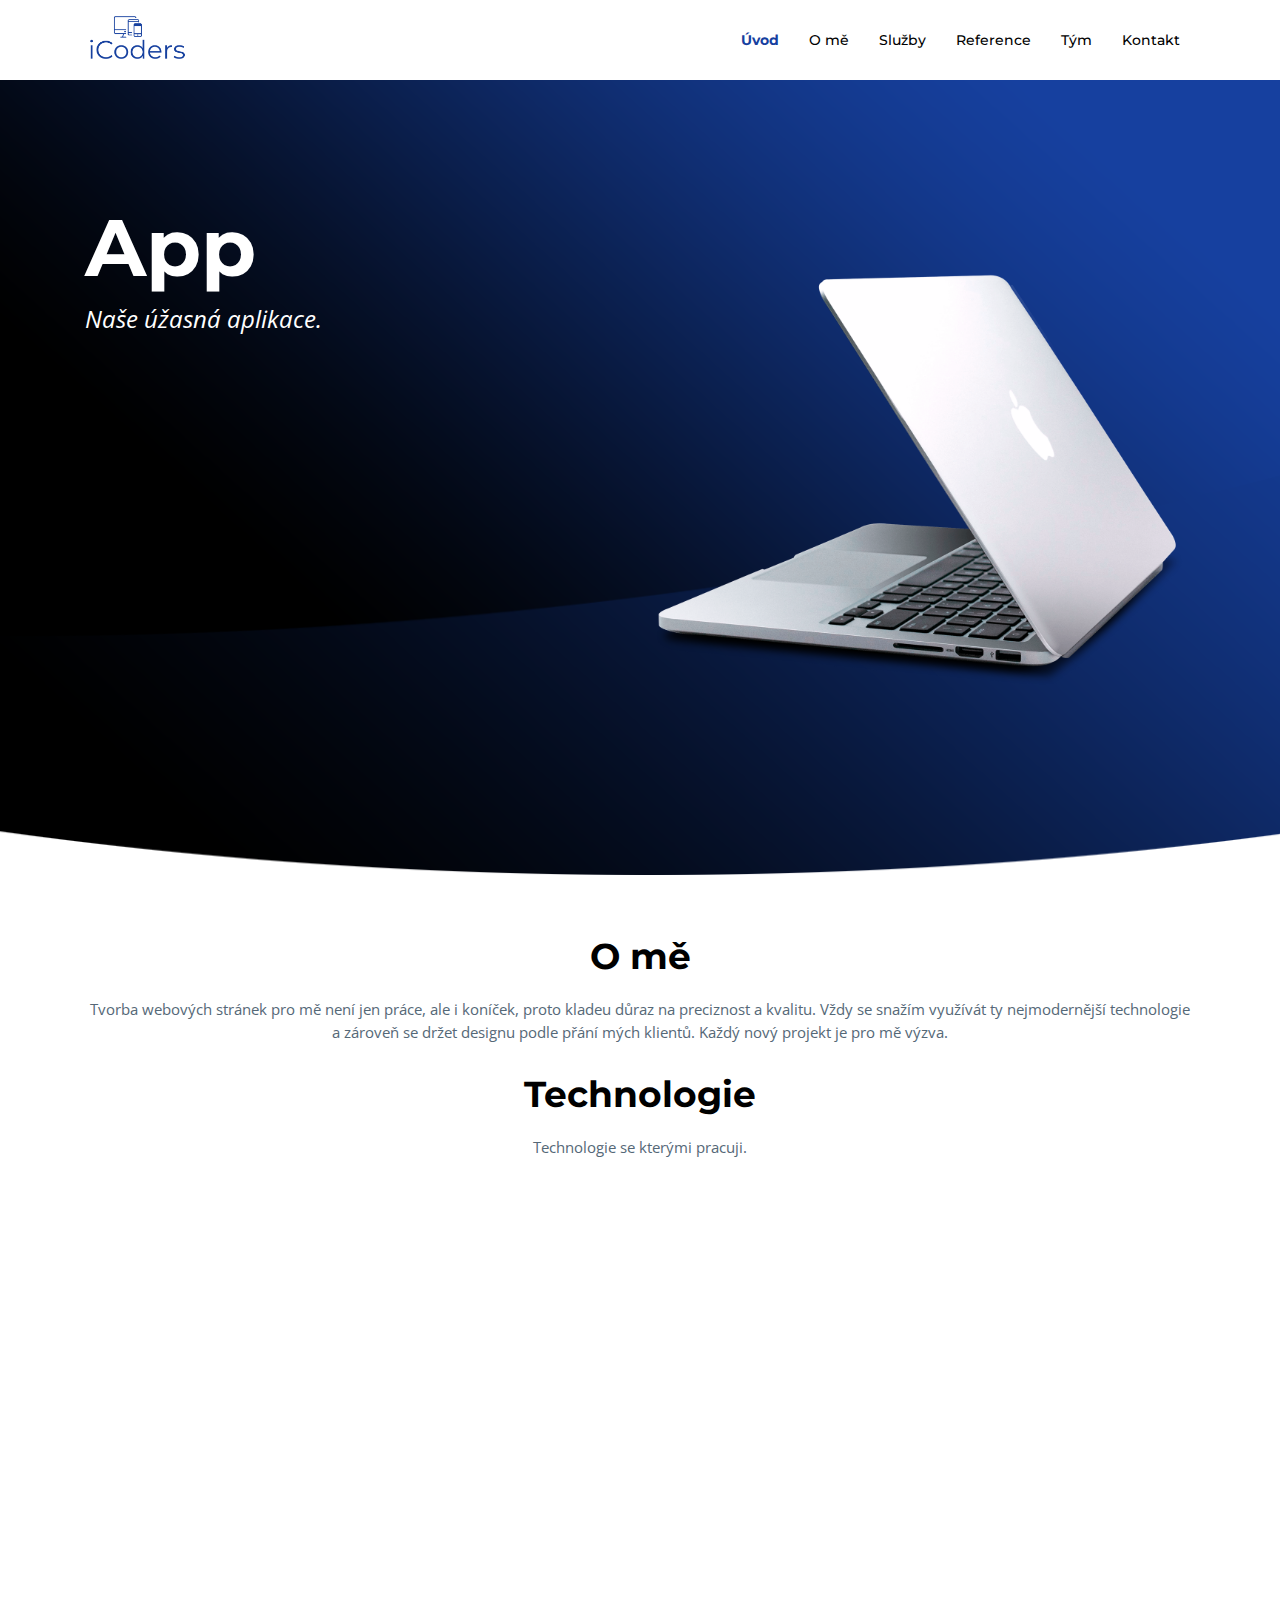
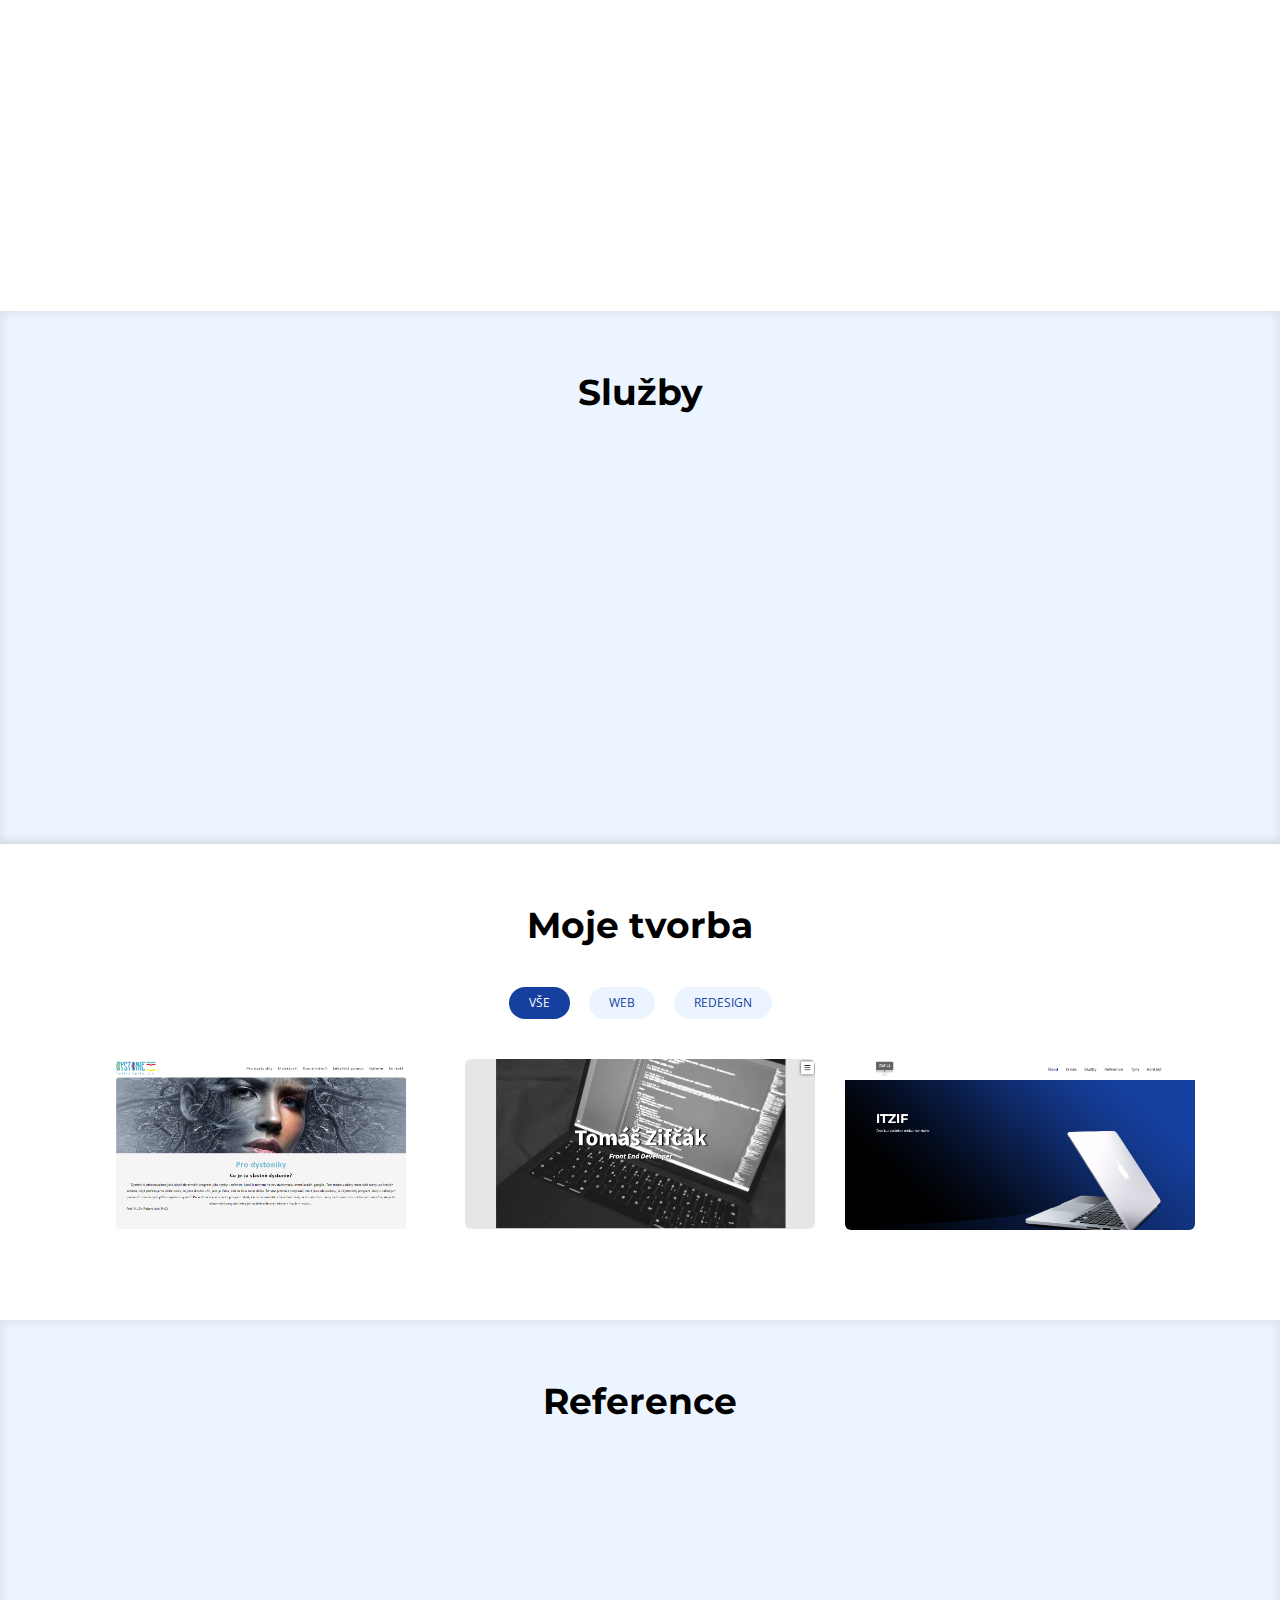
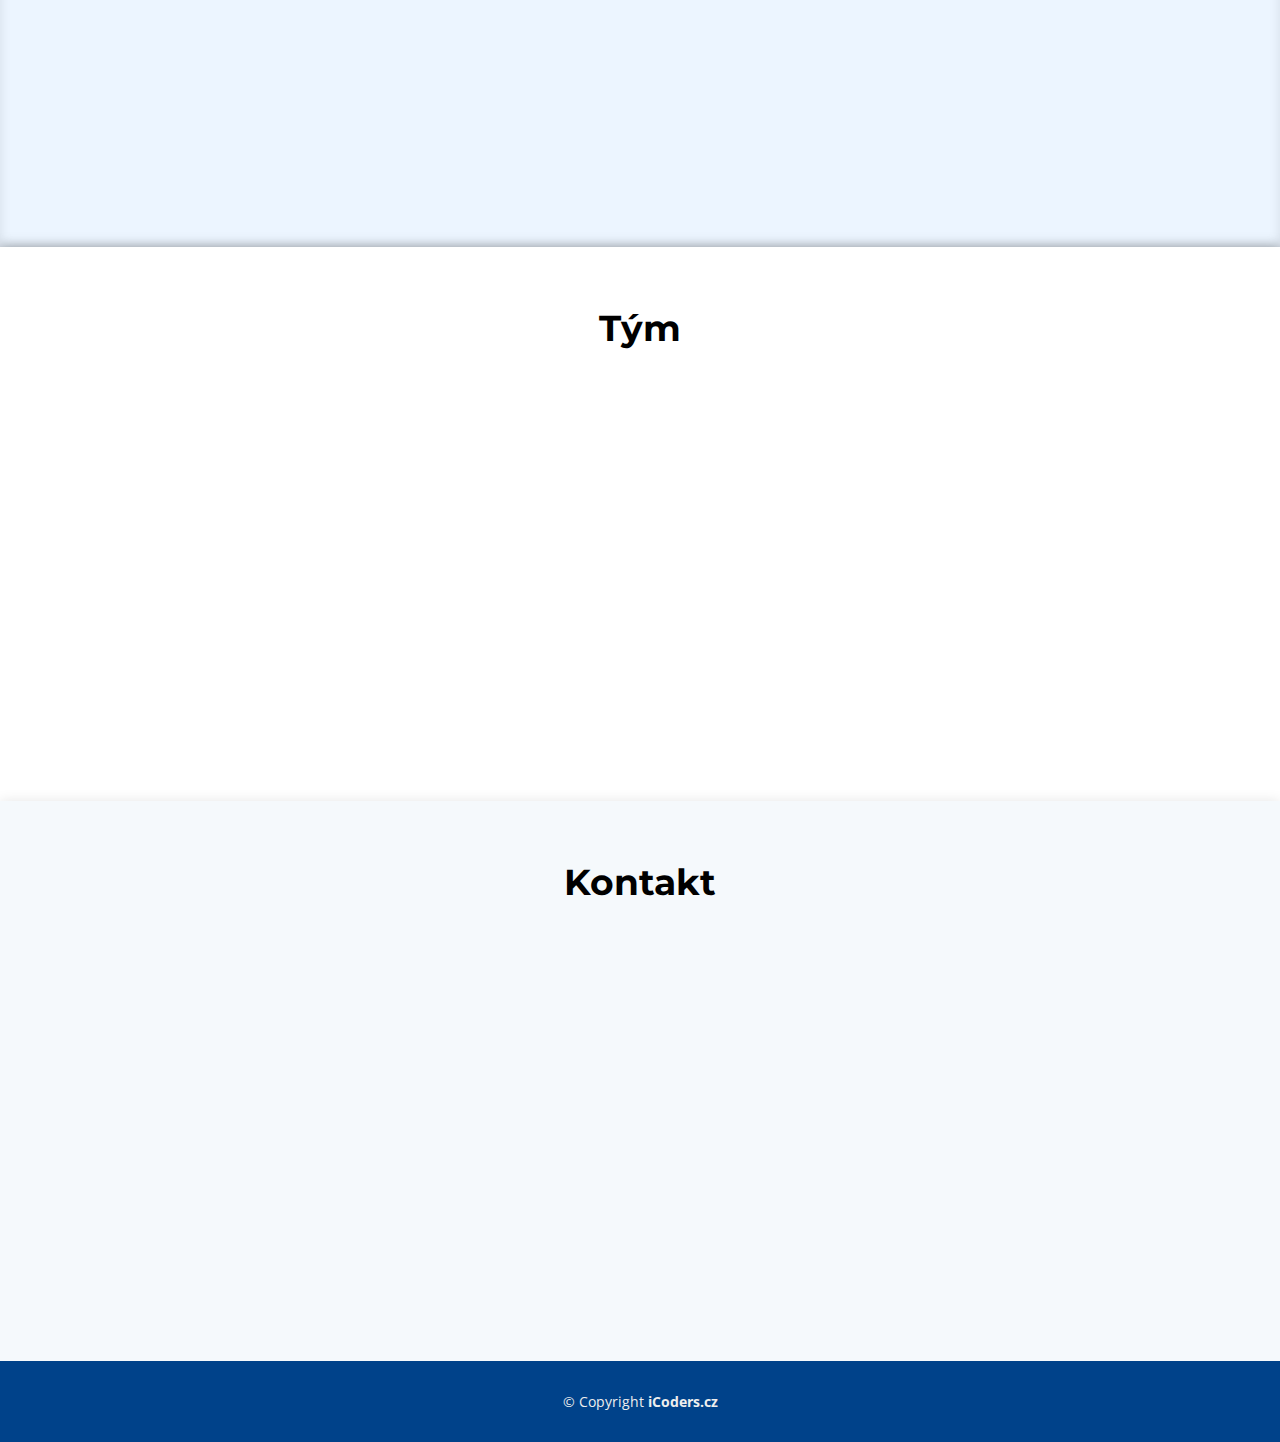
==== commit 564d27f3: "change text" ====
--- a/app.html
+++ b/app.html
@@ -28,7 +28,6 @@
   <!-- Main Stylesheet File -->
   <link href="css/style.css" rel="stylesheet">
 </head>
-
 <body>
 
   
@@ -62,8 +61,8 @@
   <section id="intro" class="clearfix">
     <div class="container">
       <div class="intro-info  wow fadeInUp">
-        <h2>iCoders</h2>
-        <p>Tvorba vašeho webu na míru </p>
+        <h2>App</h2>
+        <p>Naše úžasná aplikace. </p>
       </div>
 
       <div class="intro-img  wow fadeInRight" data-wow-delay="0.3s">
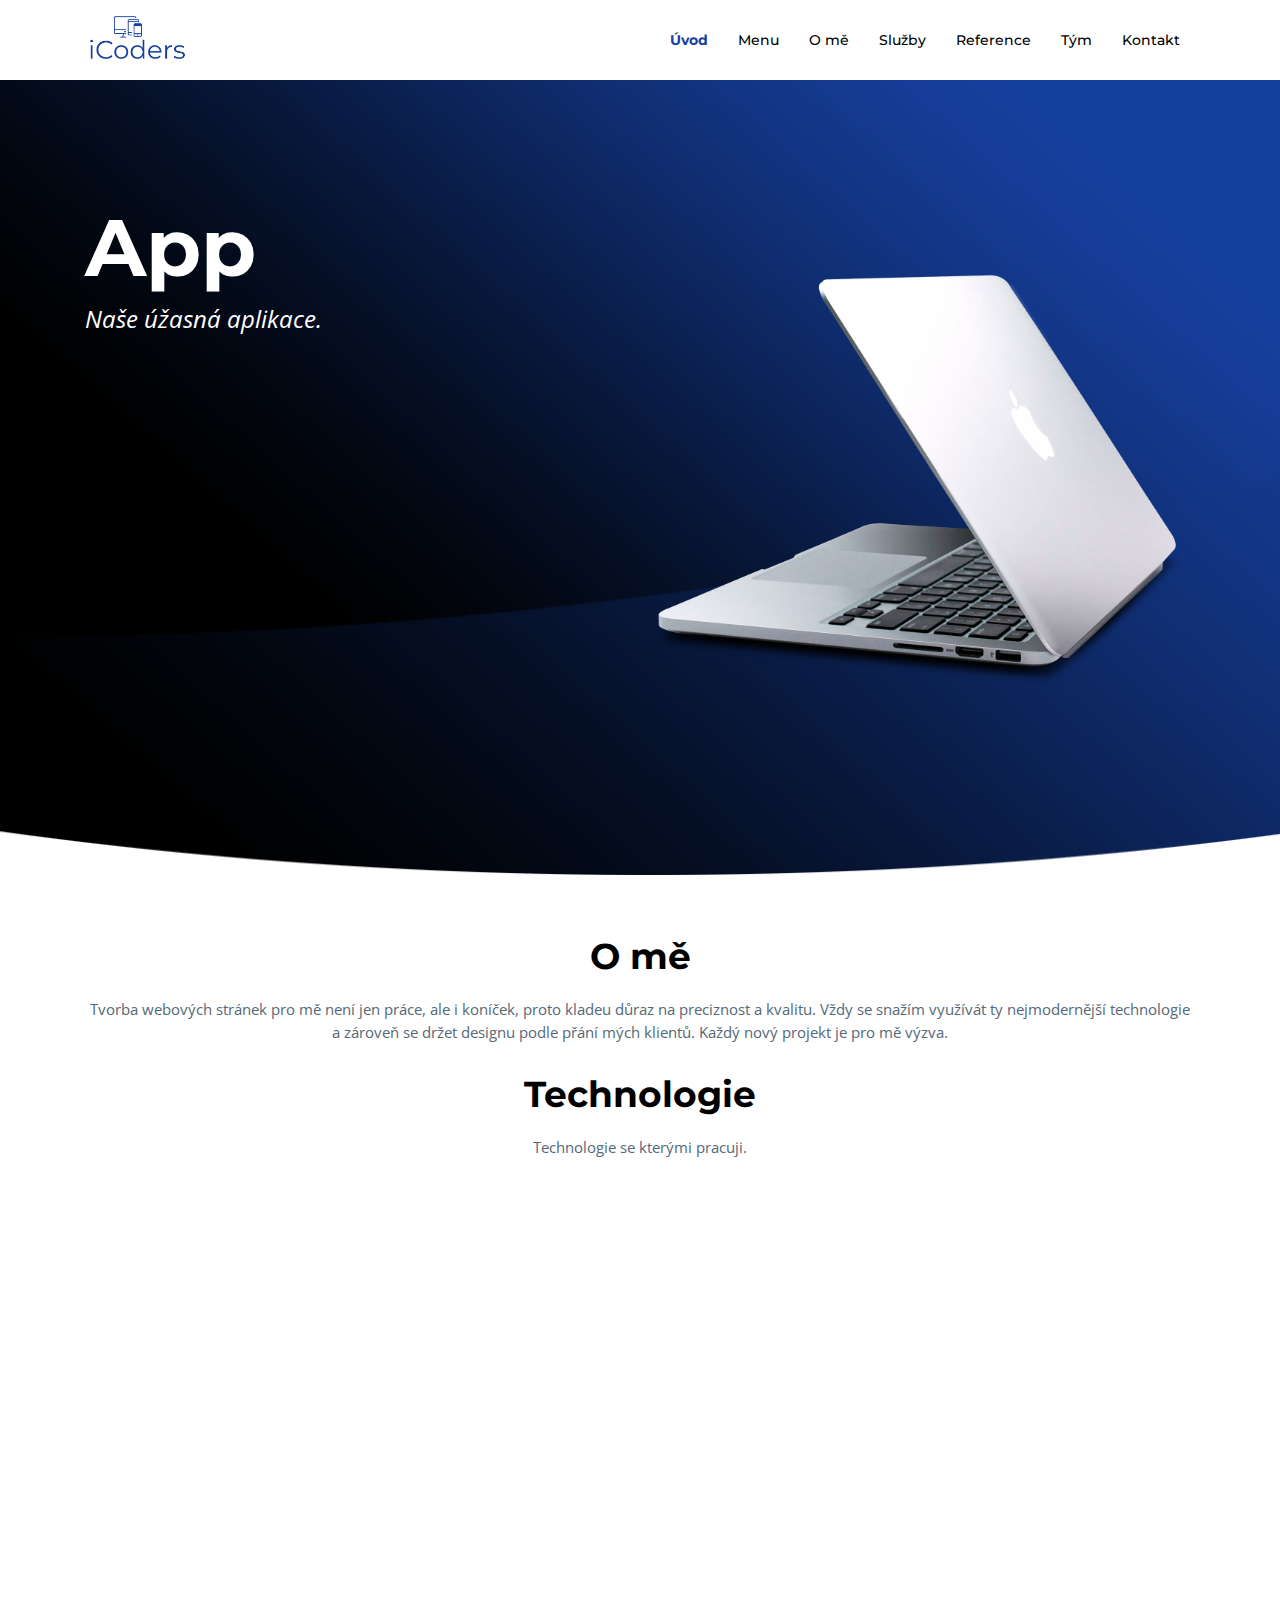
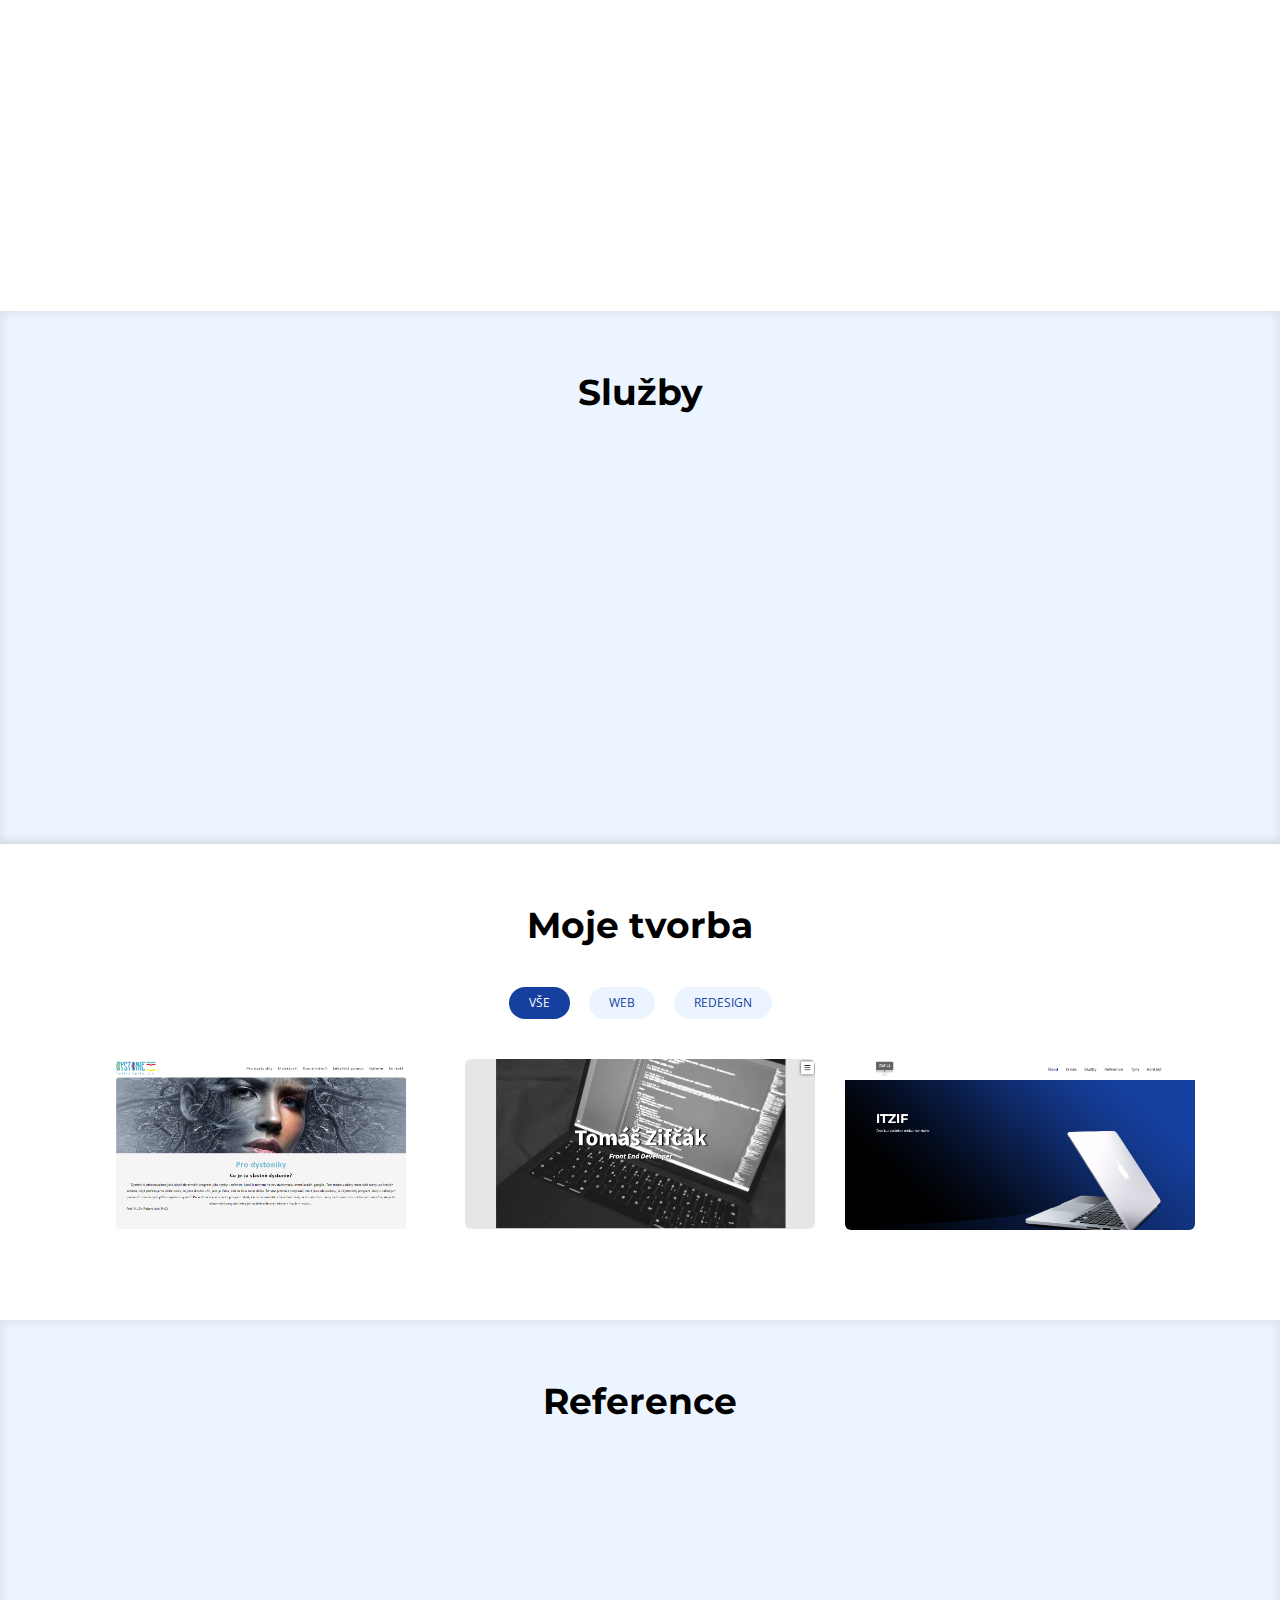
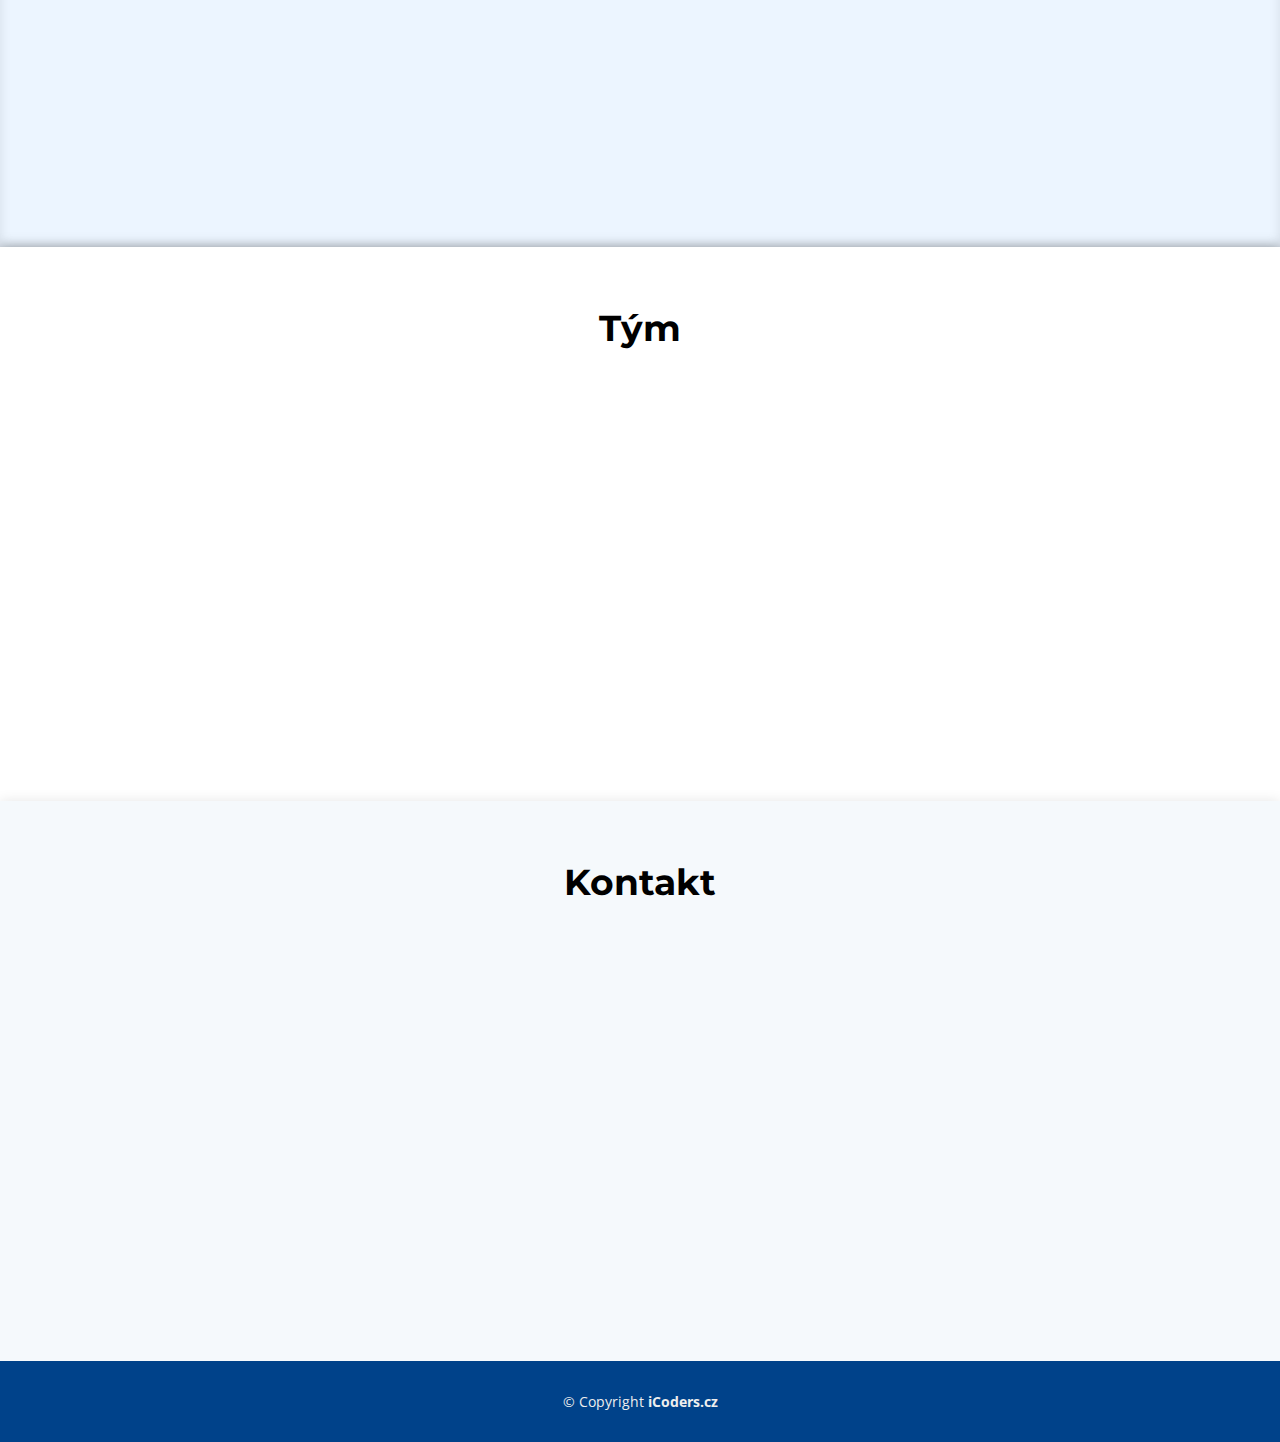
==== commit dd861e1b: "links" ====
--- a/app.html
+++ b/app.html
@@ -44,6 +44,7 @@
       <nav class="main-nav float-right d-none d-lg-block">
         <ul>
           <li class="active"><a href="#intro">Úvod</a></li>
+          <li><a href="index.html">Menu</a></li>
           <li><a href="#about">O mě</a></li>
           <li><a href="#services">Služby</a></li>
           <li><a href="#portfolio">Reference</a></li>
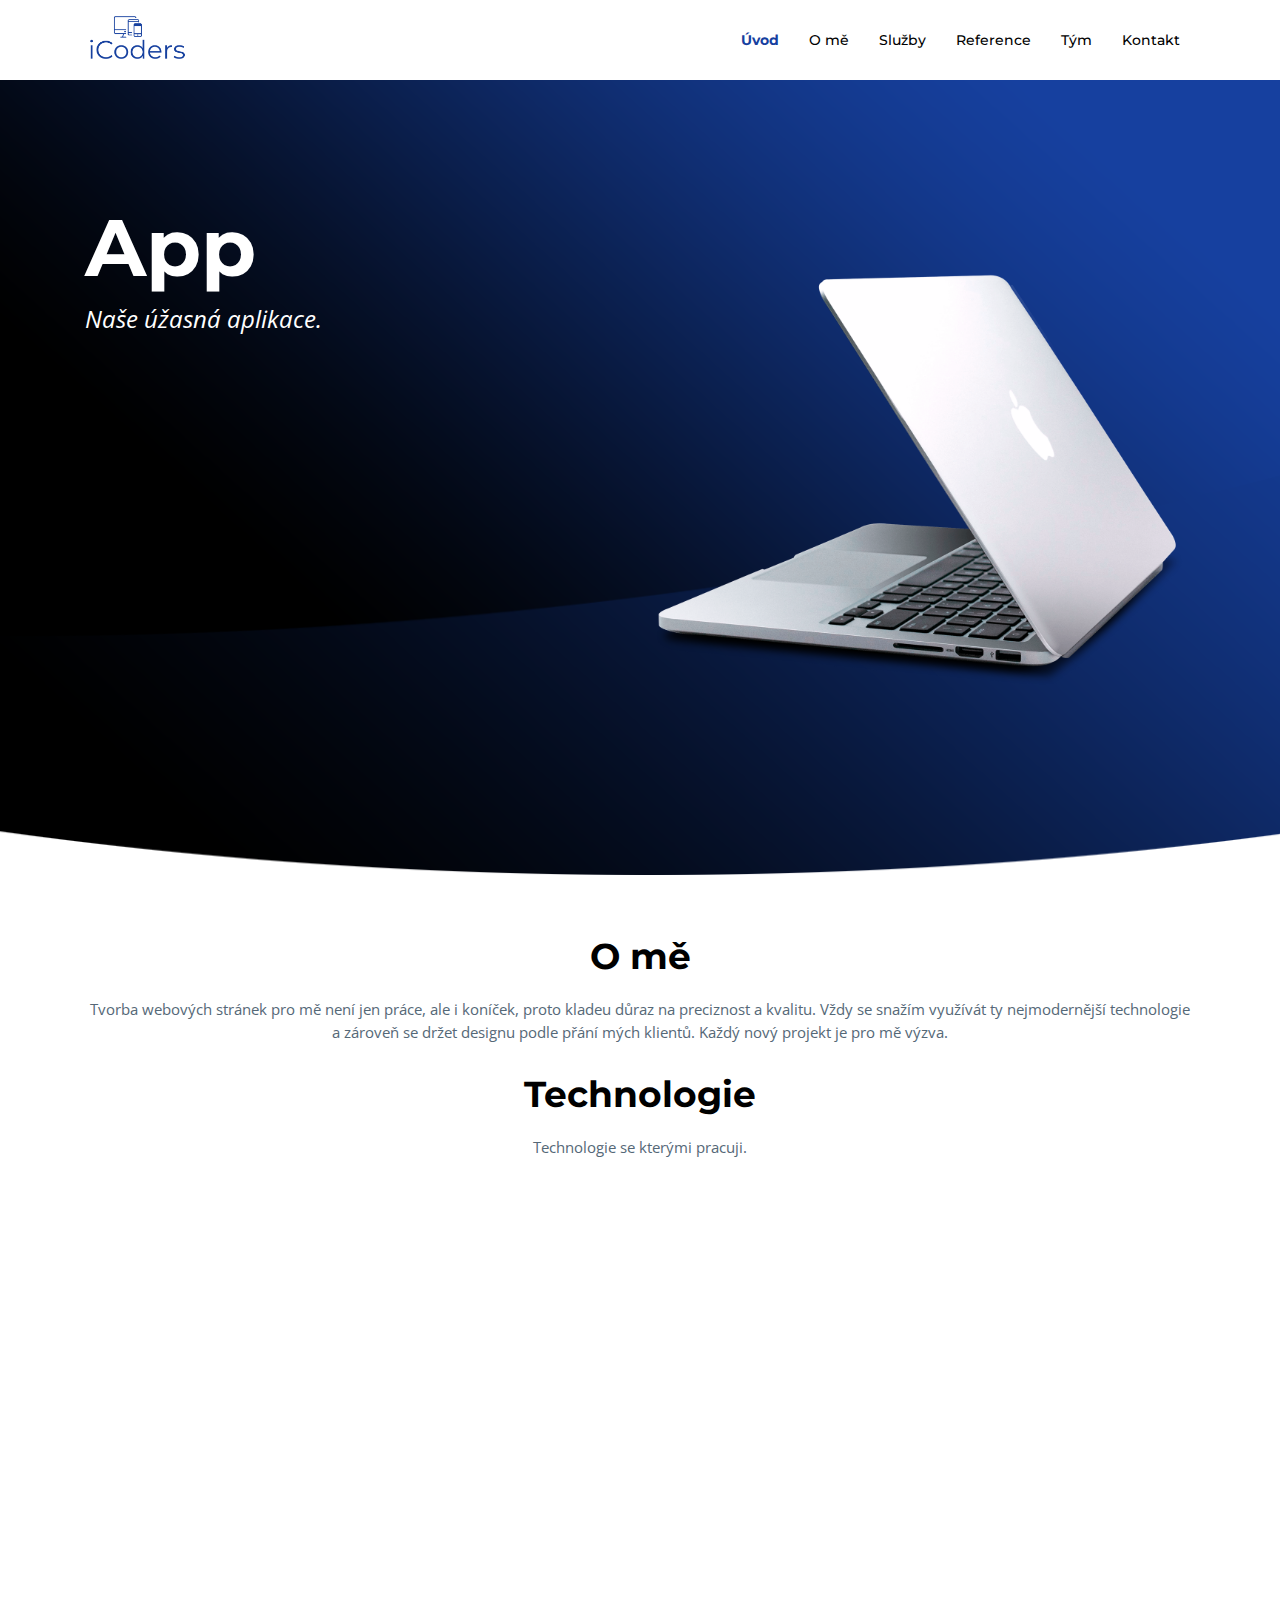
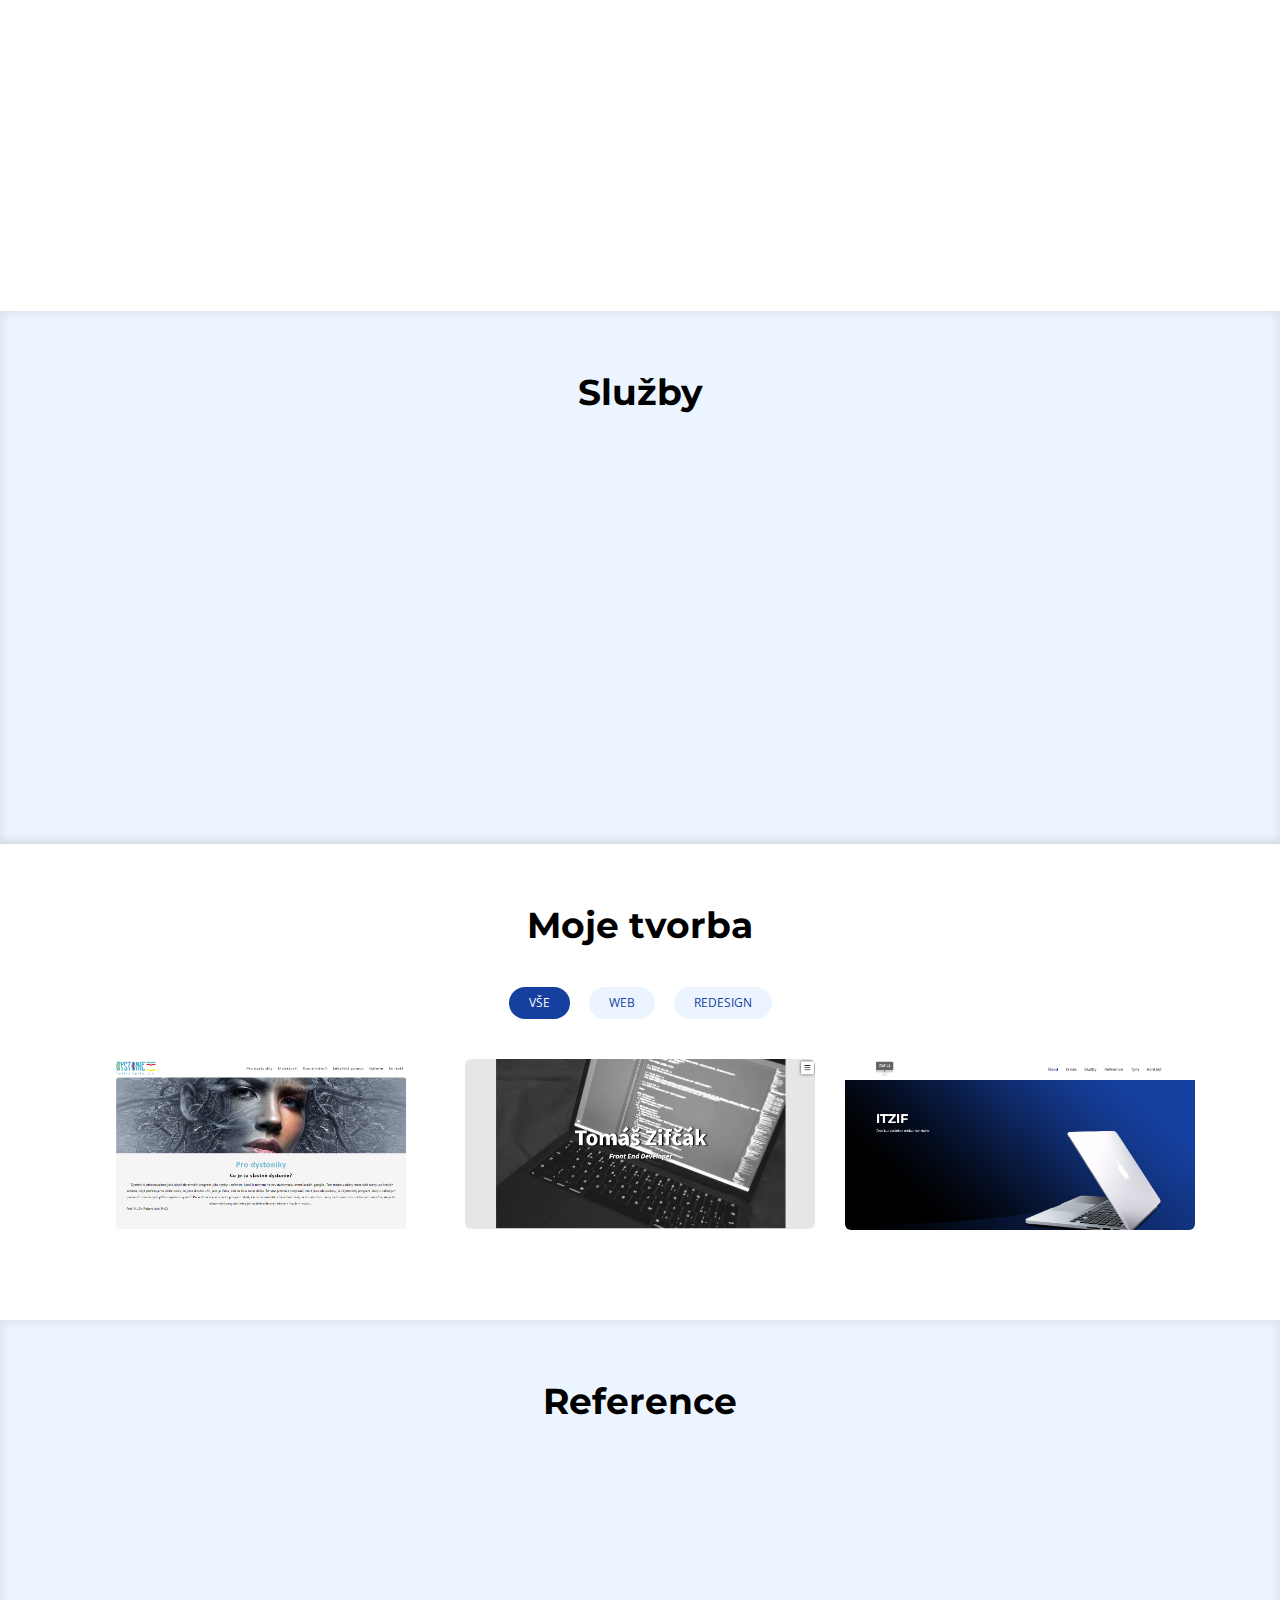
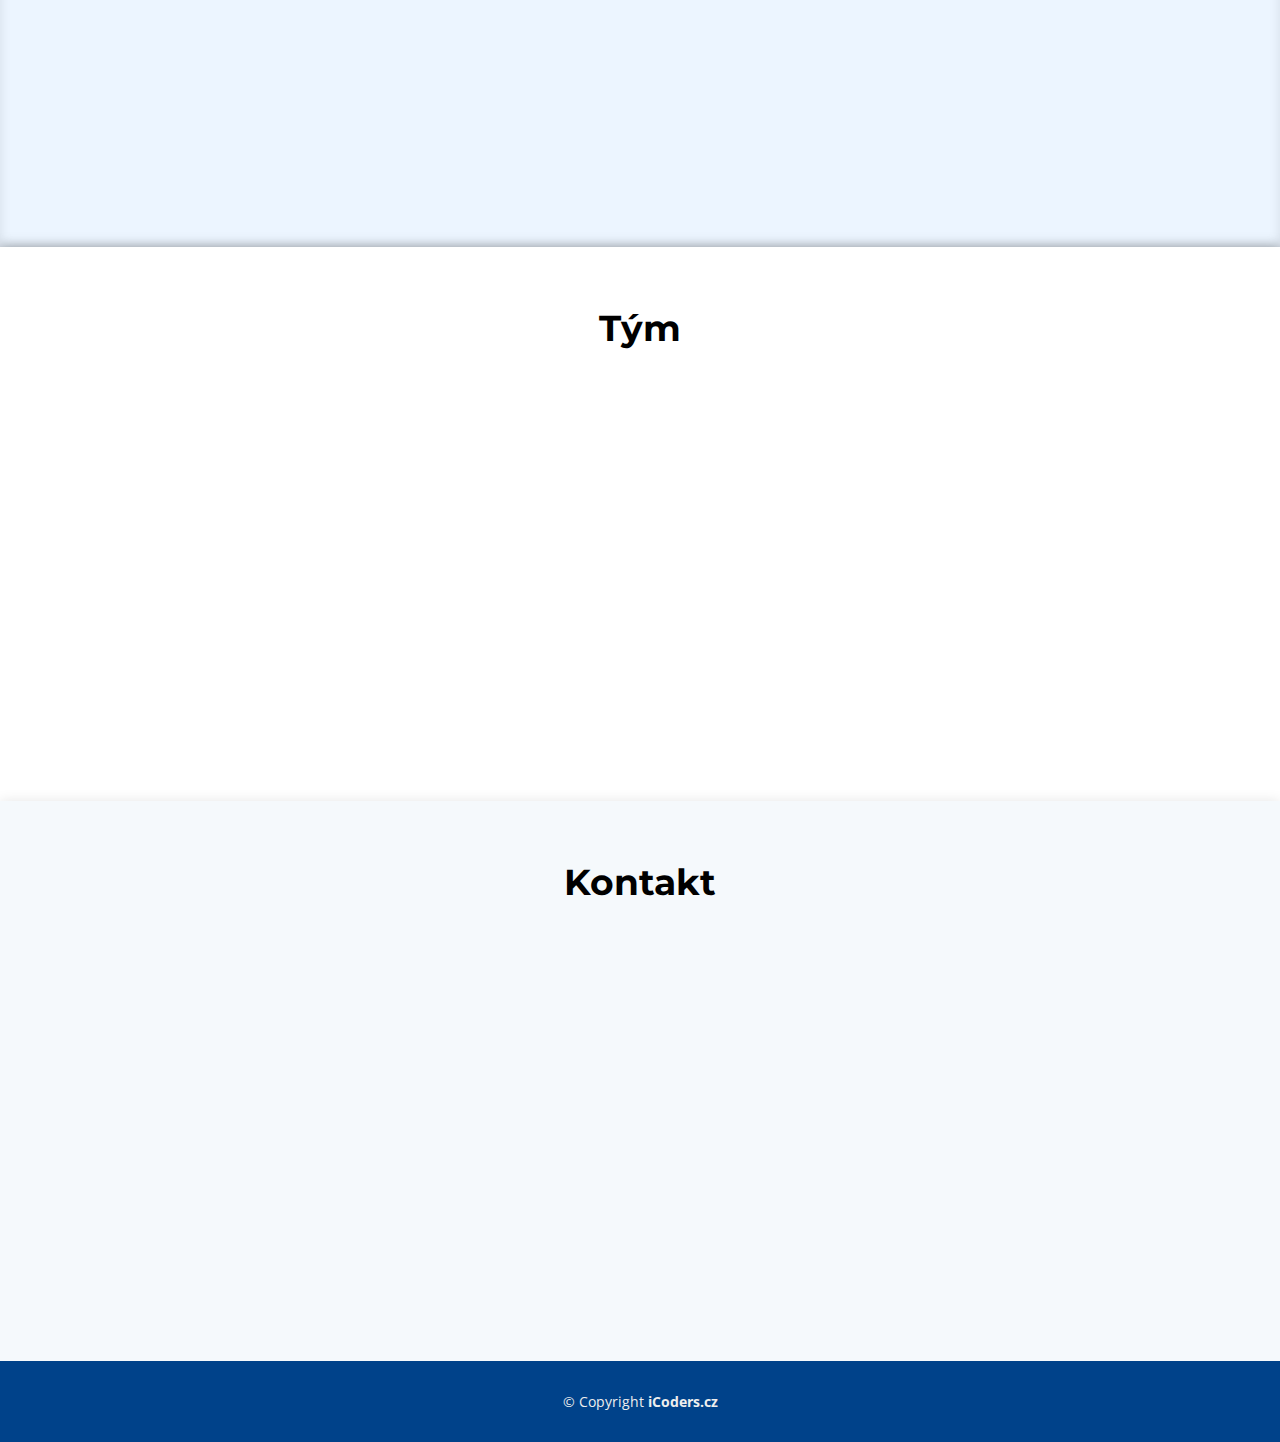
==== commit d6fd54c4: "remove float" ====
--- a/app.html
+++ b/app.html
@@ -35,16 +35,15 @@
   Header
   ============================-->
   <header id="header" class="fixed-top">
-    <div class="container">
-
-      <div class="logo float-left">
+    <div class="container d-flex justify-content-between">
+
+      <div class="logo">
         <a href="#intro" class="scrollto"><img src="img/icoders-logo.png" alt="logo" class="img-fluid"></a>
       </div>
 
-      <nav class="main-nav float-right d-none d-lg-block">
+      <nav class="main-nav d-none d-lg-block">
         <ul>
           <li class="active"><a href="#intro">Úvod</a></li>
-          <li><a href="index.html">Menu</a></li>
           <li><a href="#about">O mě</a></li>
           <li><a href="#services">Služby</a></li>
           <li><a href="#portfolio">Reference</a></li>
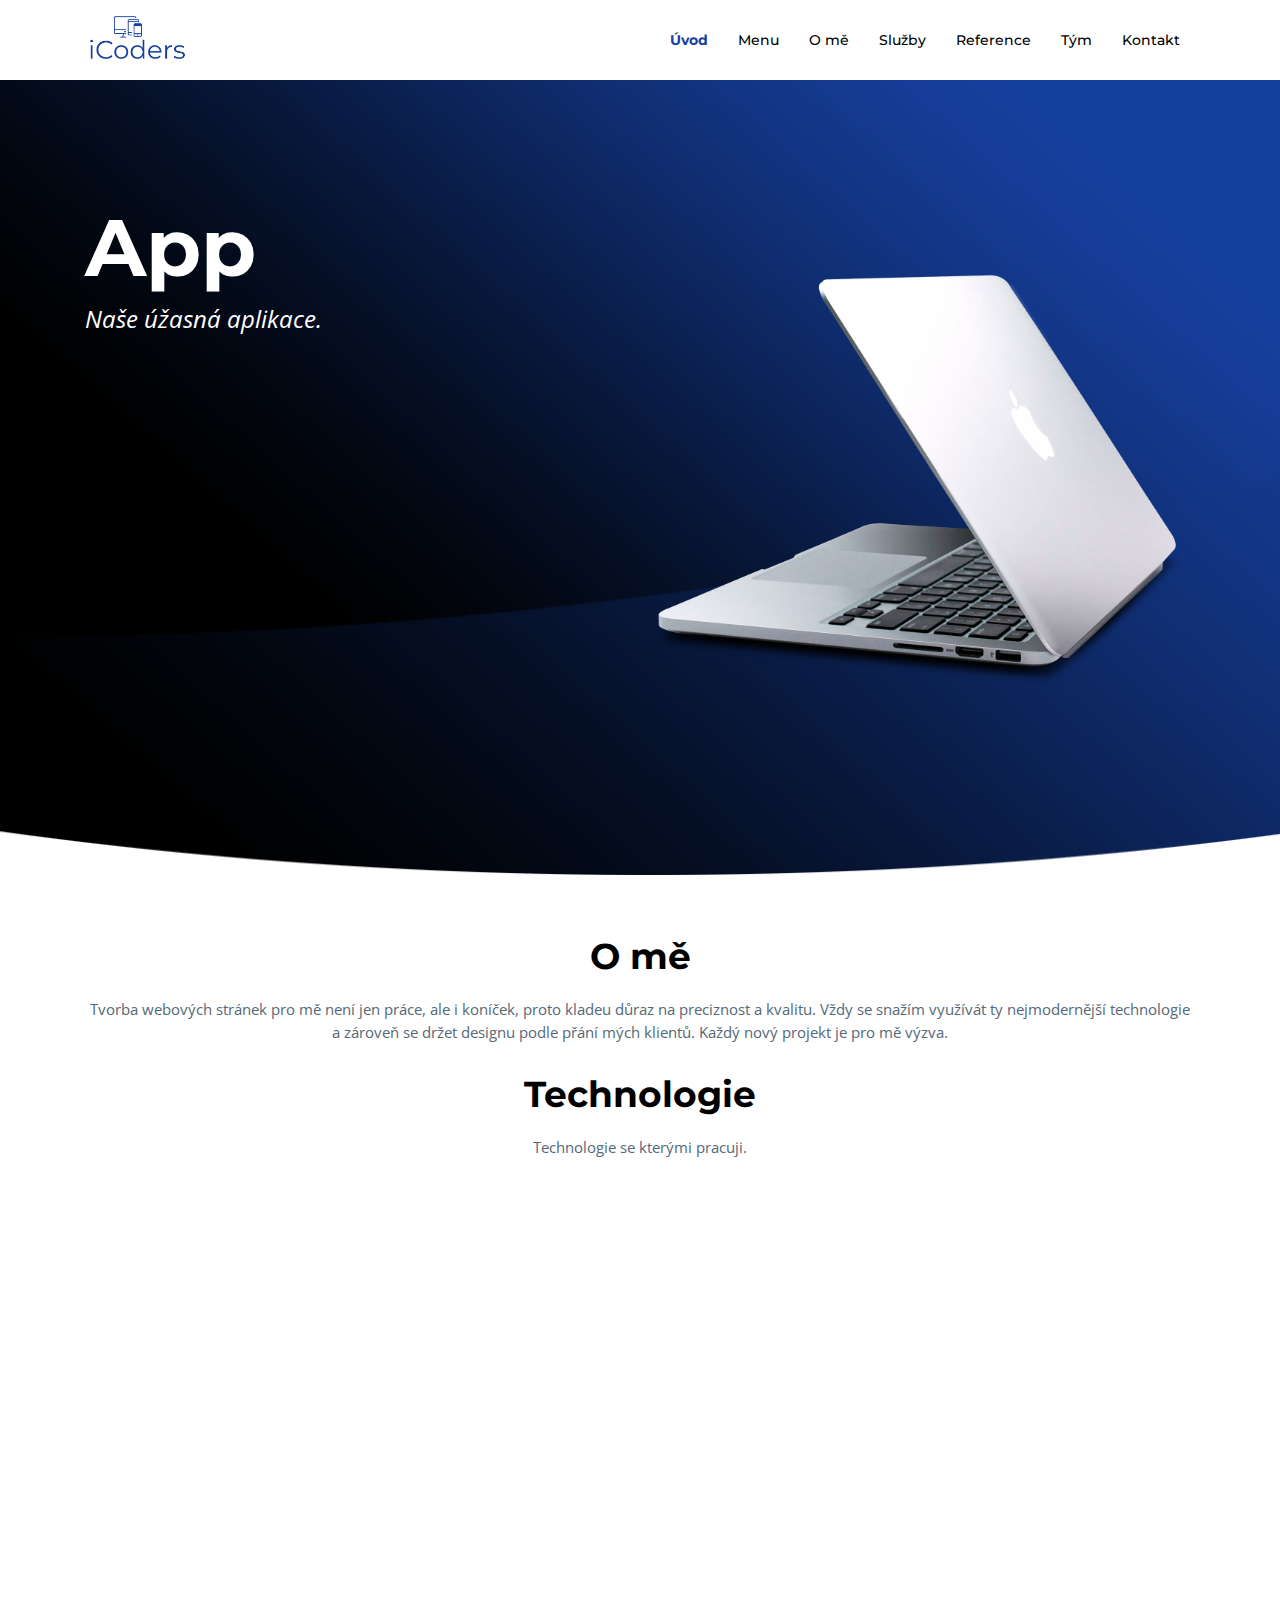
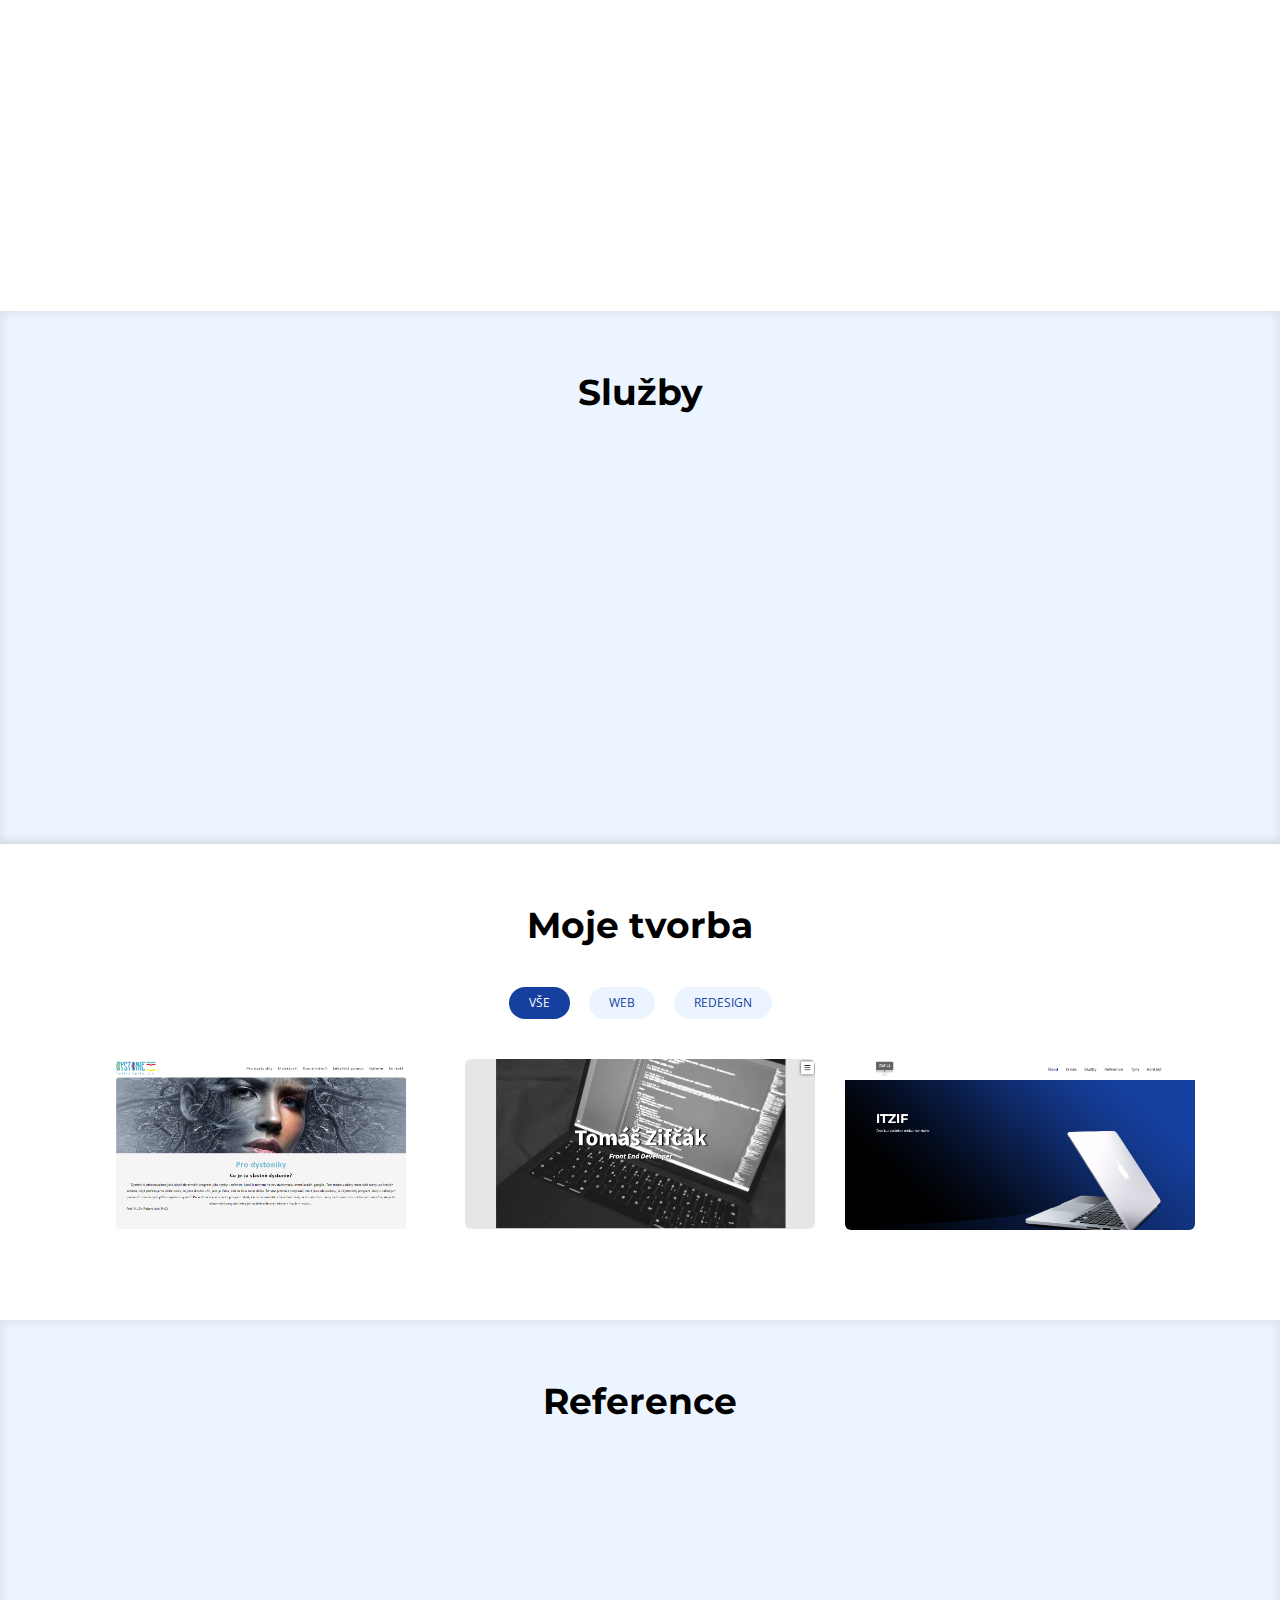
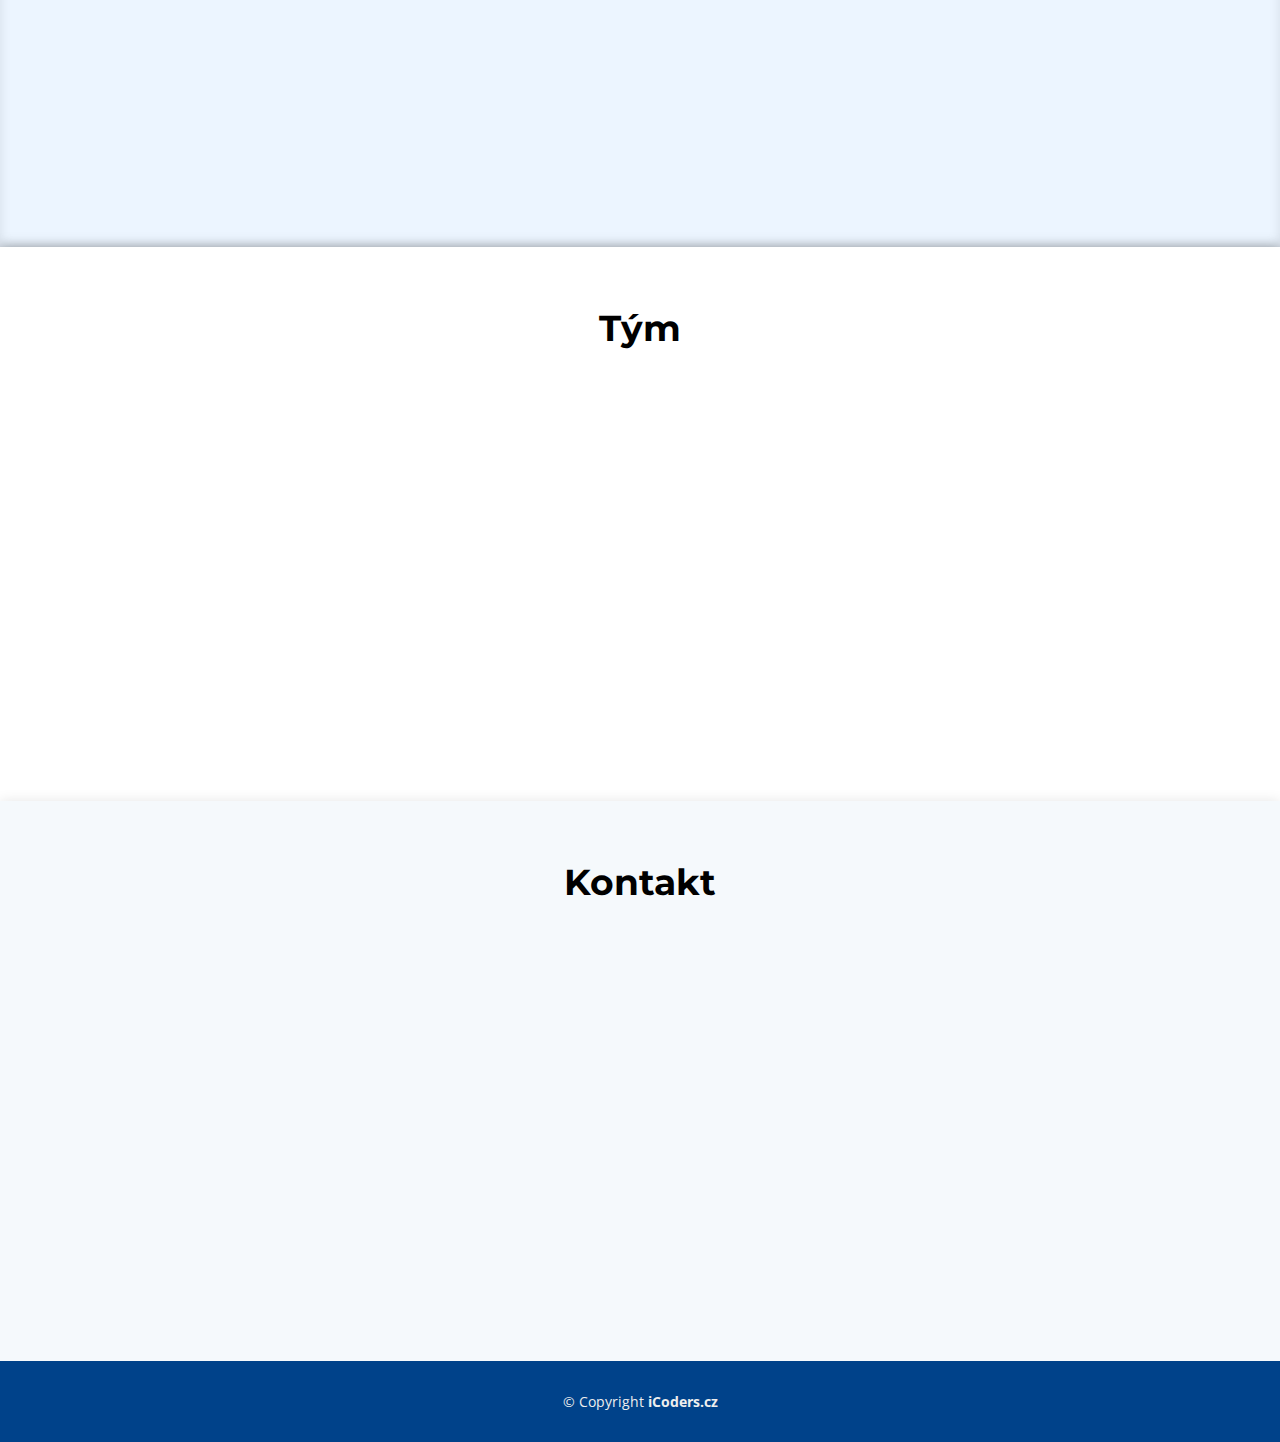
==== commit 4d5b03e1: "Merge branch 'dev' of https://github.com/majner4/testWeb into dev" ====
--- a/app.html
+++ b/app.html
@@ -44,6 +44,7 @@
       <nav class="main-nav d-none d-lg-block">
         <ul>
           <li class="active"><a href="#intro">Úvod</a></li>
+          <li><a href="index.html">Menu</a></li>
           <li><a href="#about">O mě</a></li>
           <li><a href="#services">Služby</a></li>
           <li><a href="#portfolio">Reference</a></li>
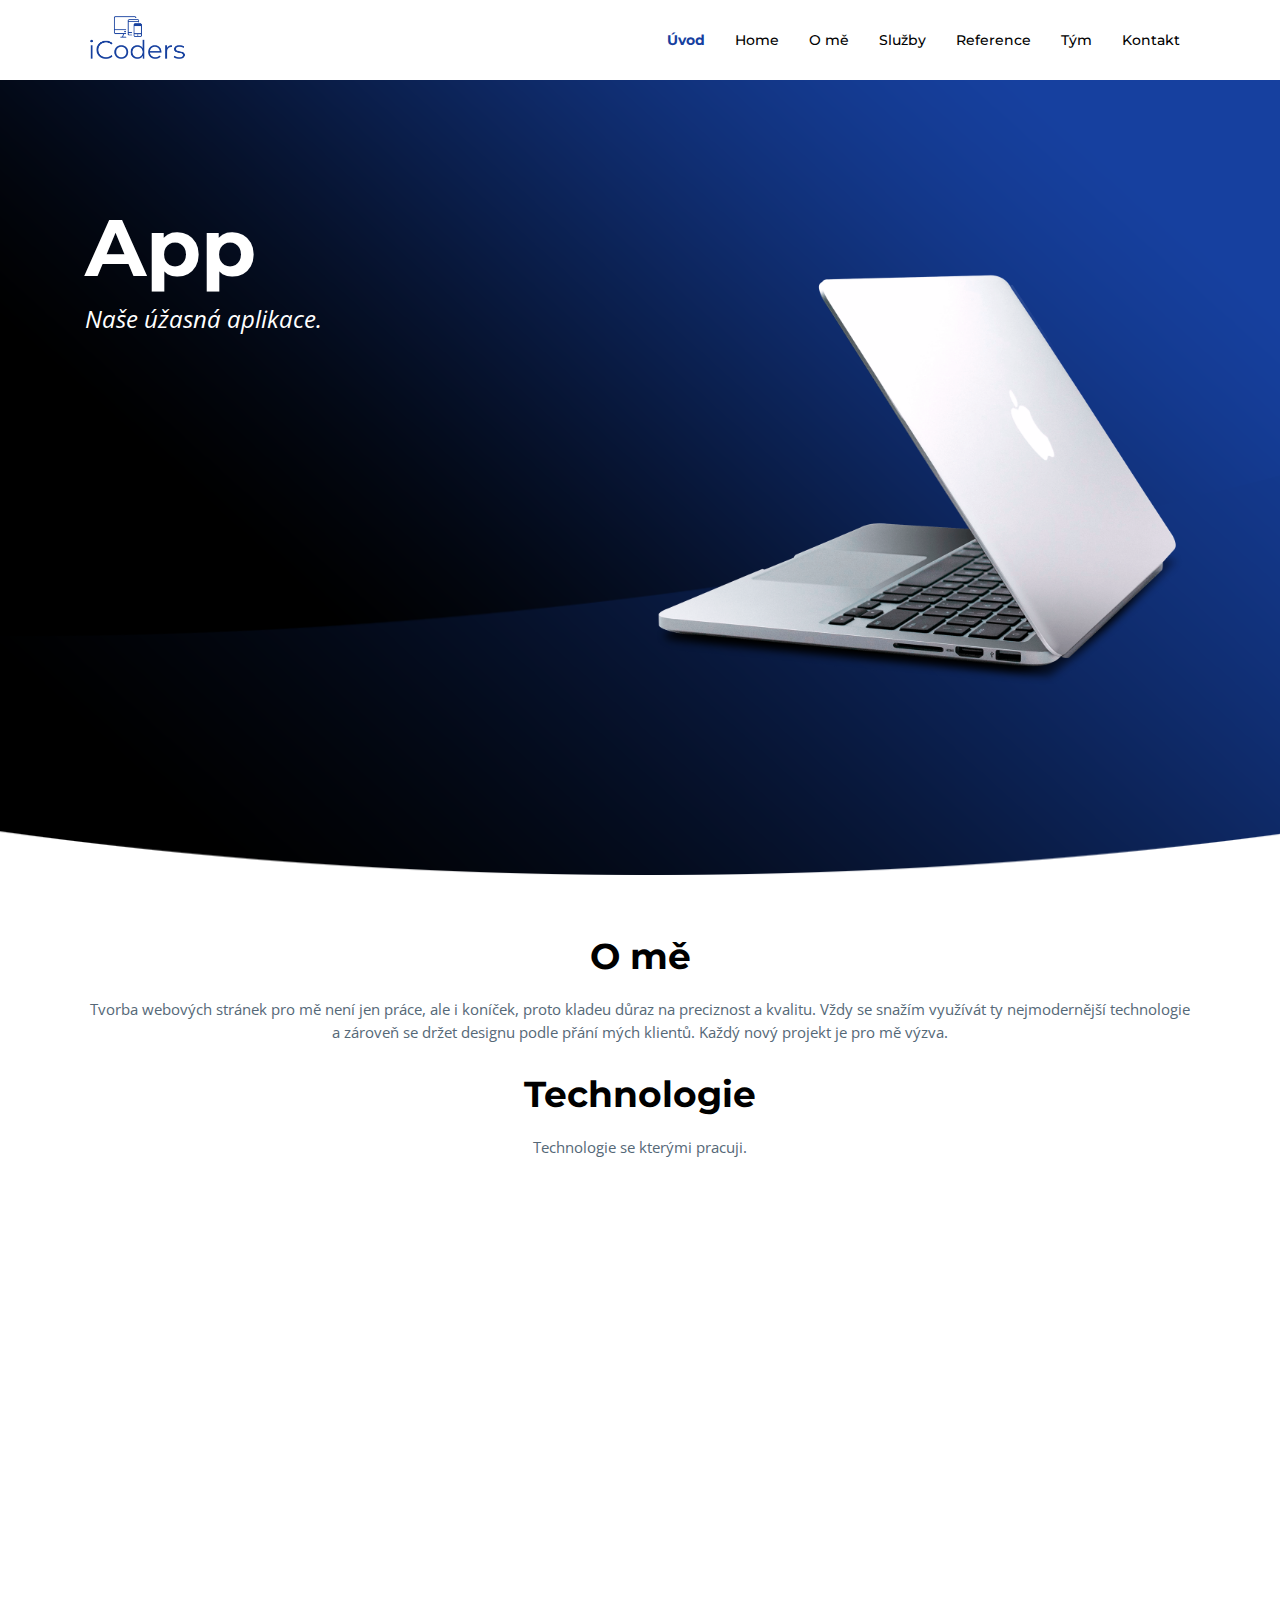
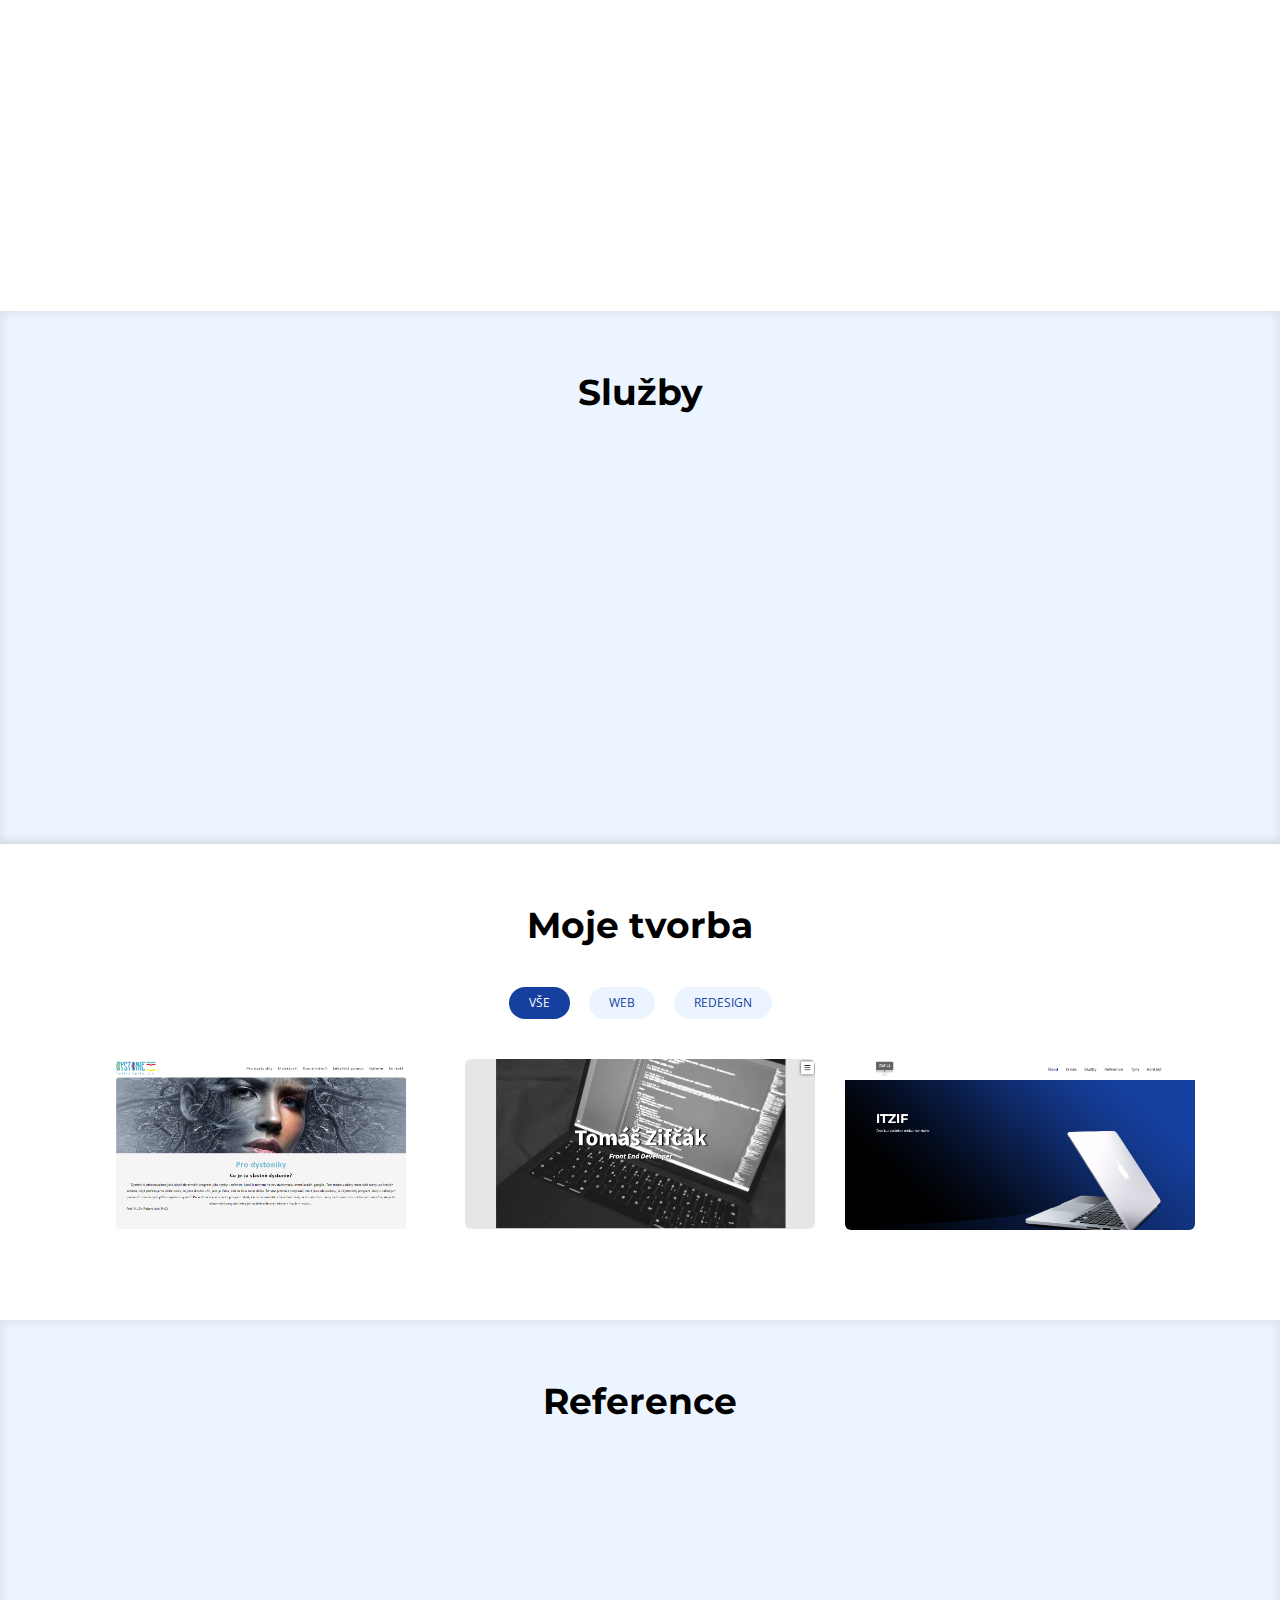
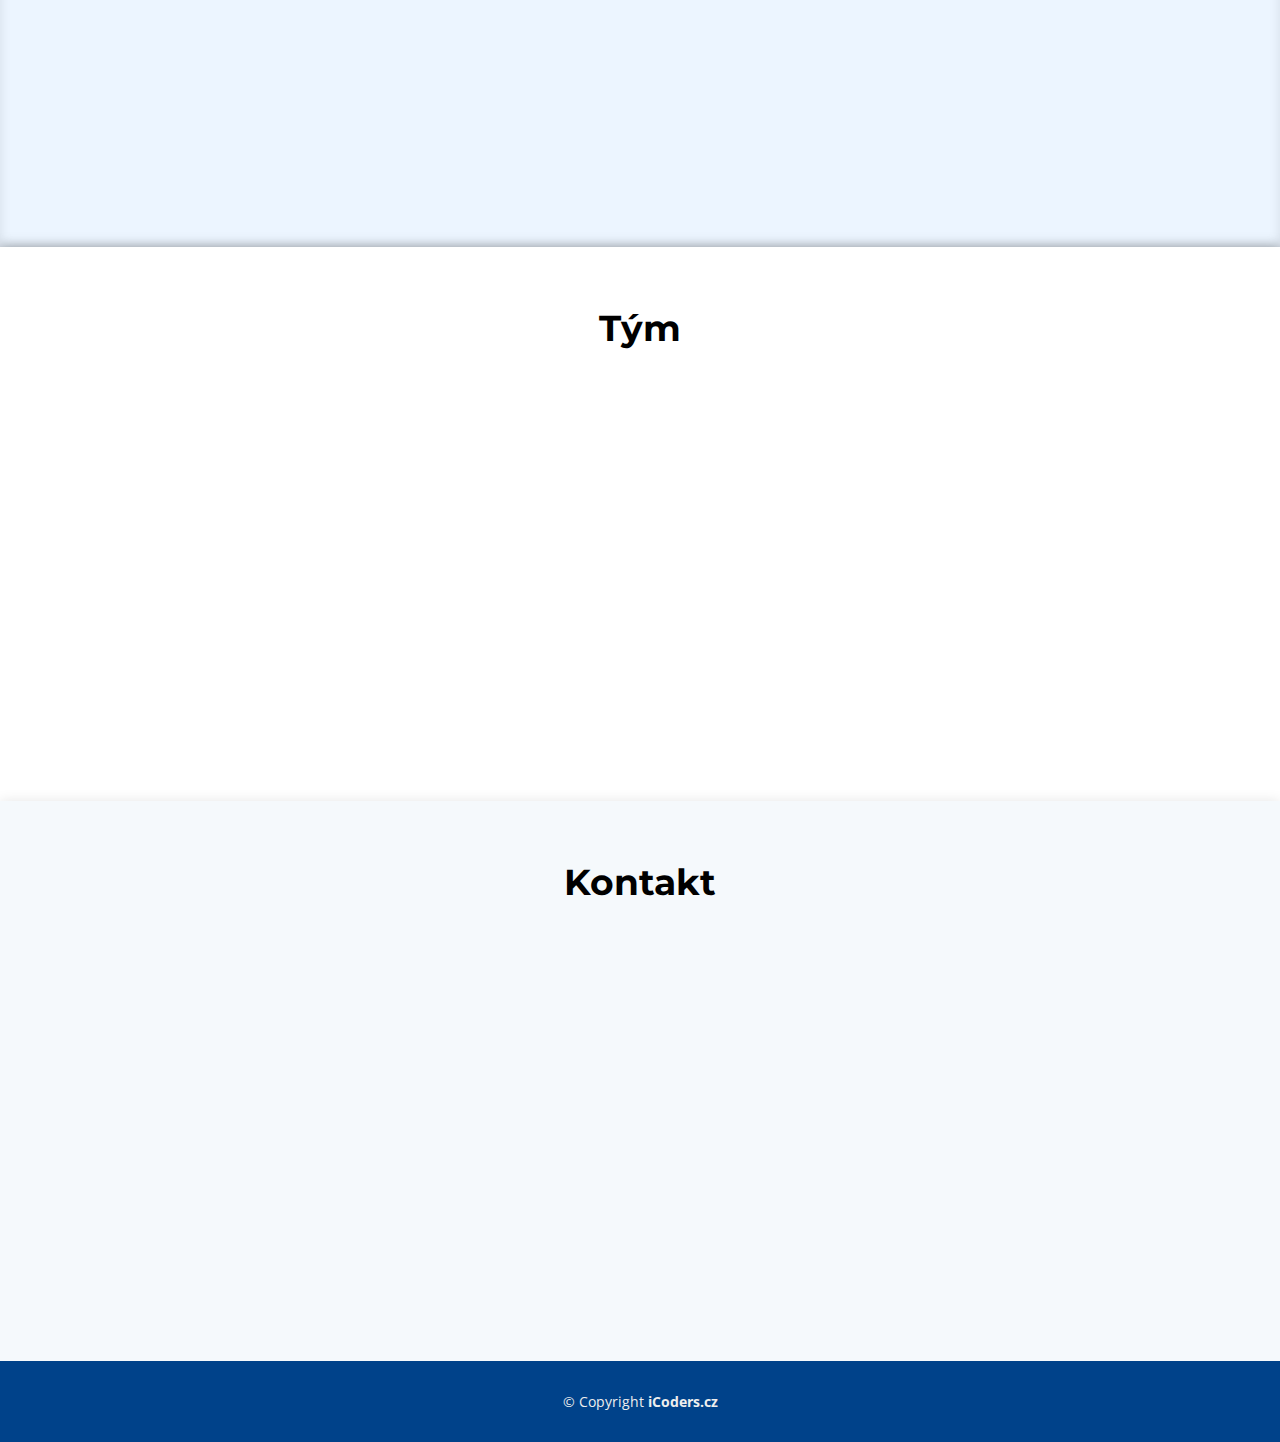
==== commit ac72af03: "fix link text" ====
--- a/app.html
+++ b/app.html
@@ -44,7 +44,7 @@
       <nav class="main-nav d-none d-lg-block">
         <ul>
           <li class="active"><a href="#intro">Úvod</a></li>
-          <li><a href="index.html">Menu</a></li>
+          <li><a href="index.html">Home</a></li>
           <li><a href="#about">O mě</a></li>
           <li><a href="#services">Služby</a></li>
           <li><a href="#portfolio">Reference</a></li>
